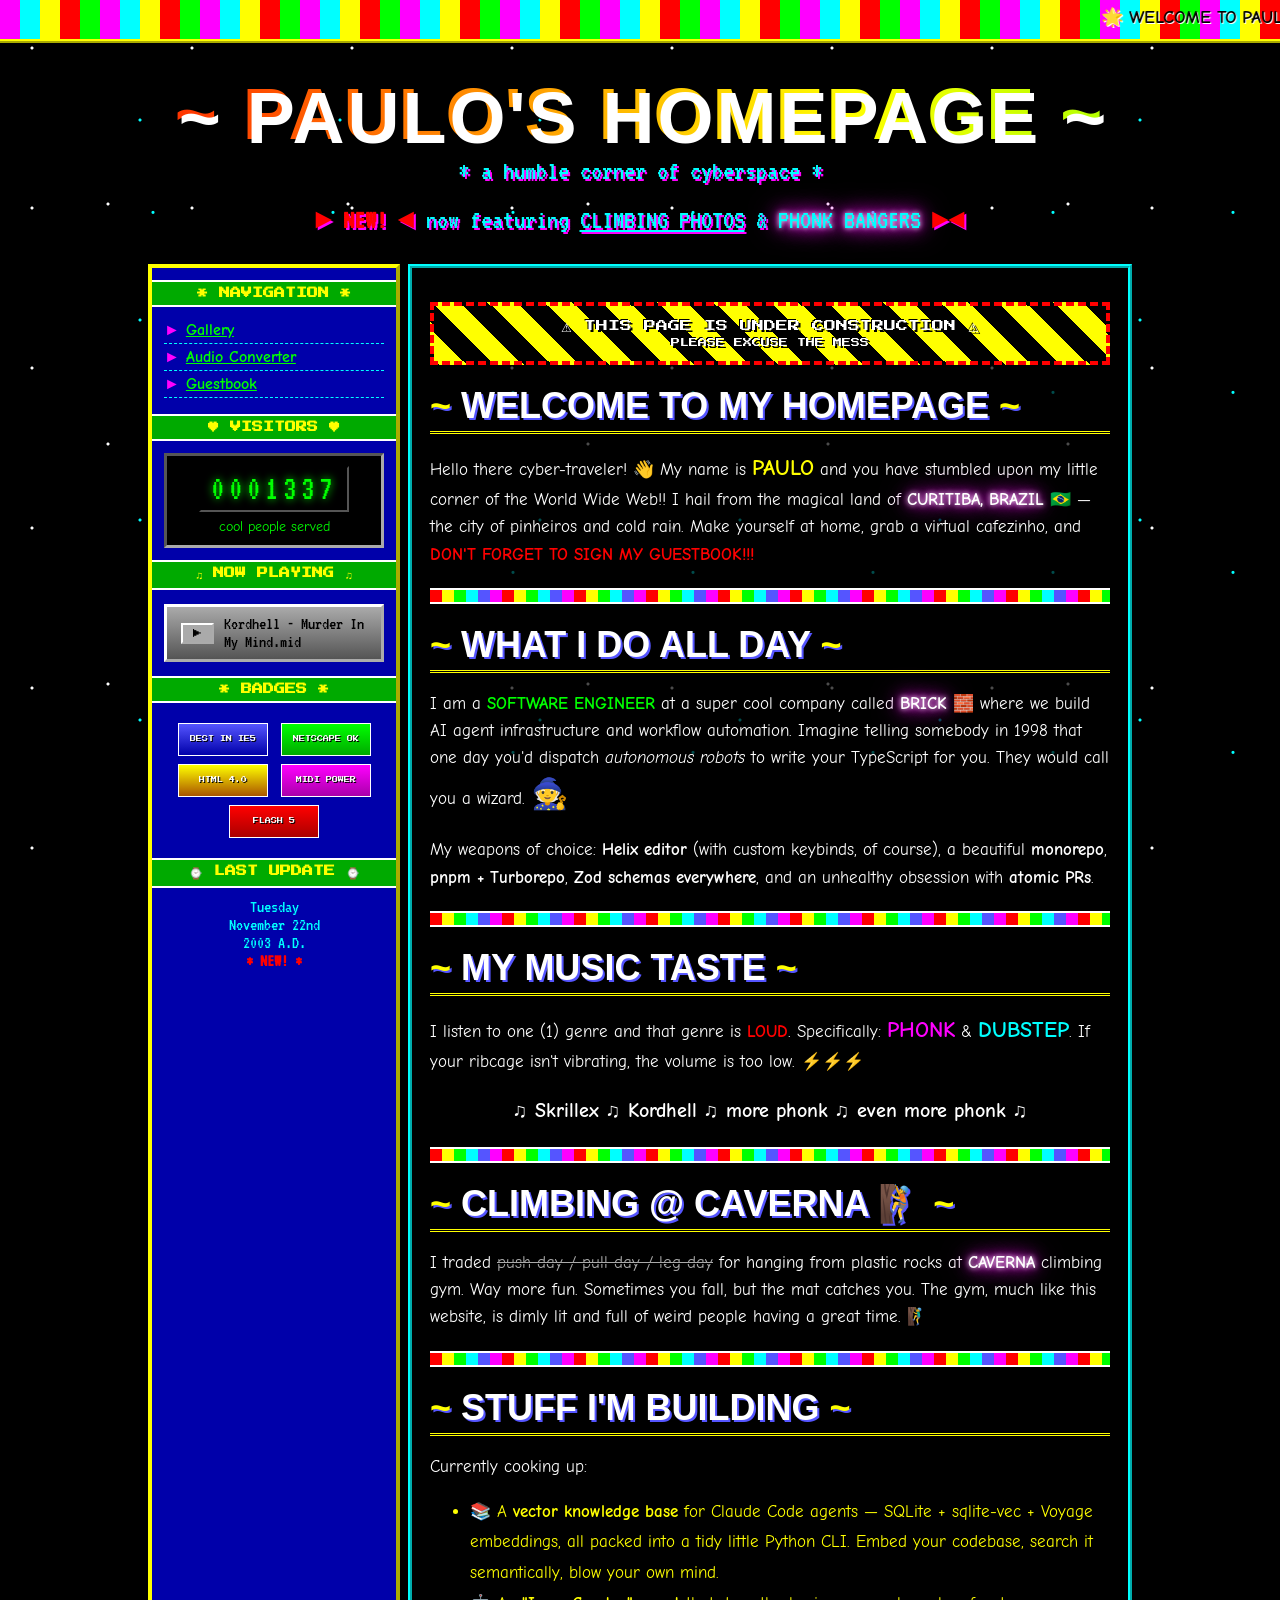
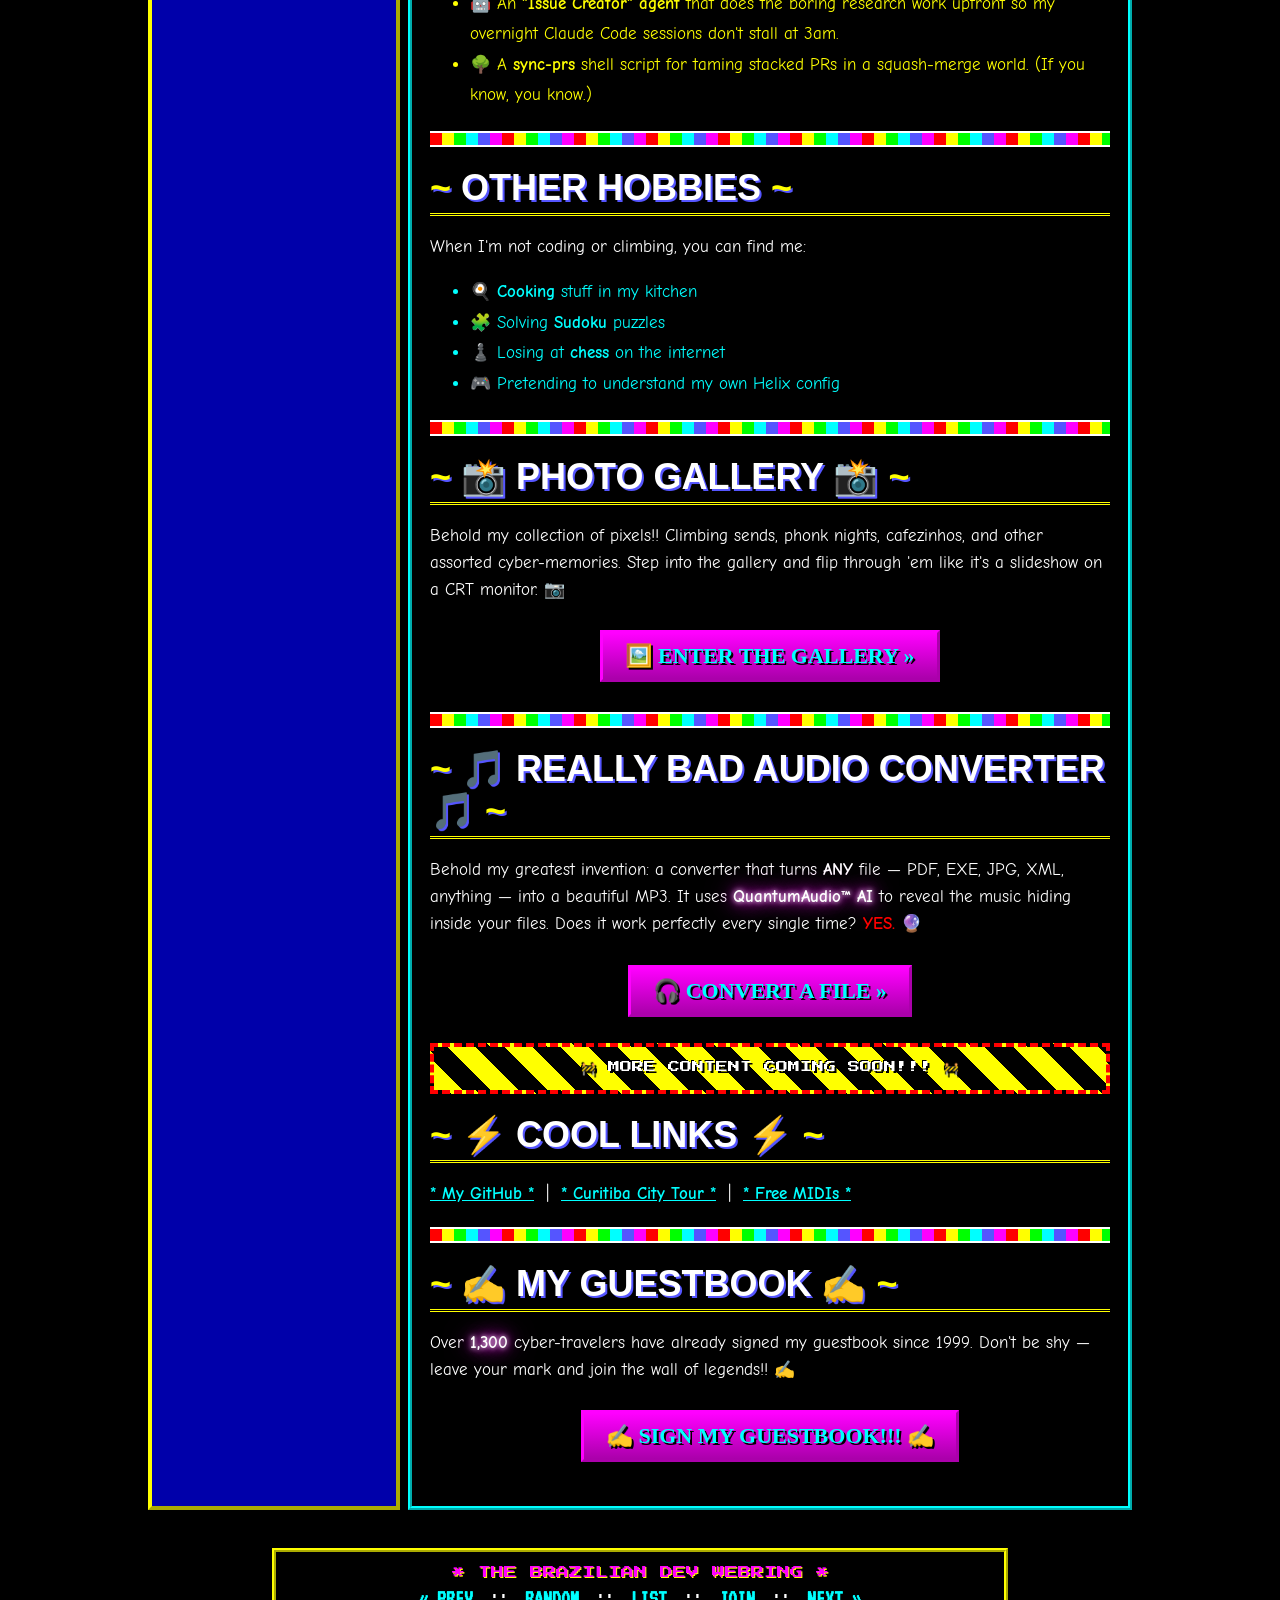
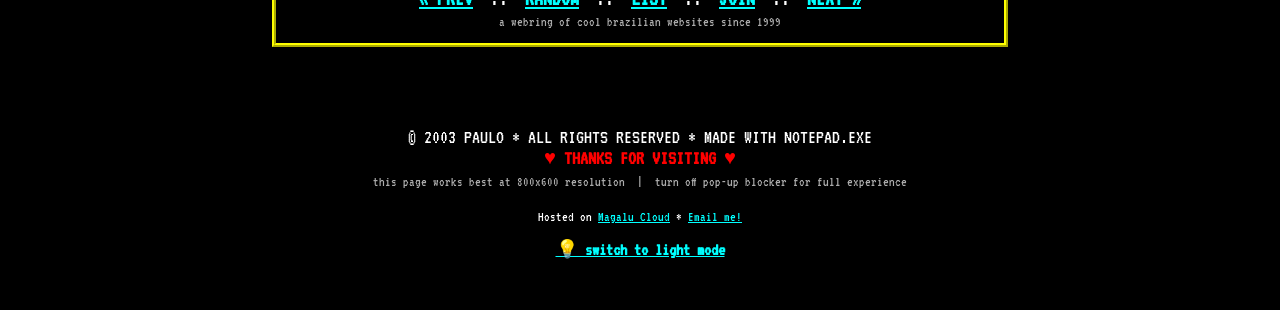
==== index.html @ 37f61532 "remove calc from main page" ====
<!doctype html>
<html lang="en">
    <head>
        <meta charset="UTF-8" />
        <title>~*~ Paulo's RADICAL Homepage ~*~</title>
        <link rel="stylesheet" href="styles.css" />
        <script>
            if (localStorage.getItem("lisecki-theme") === "light")
                document.documentElement.classList.add("light-mode");
        </script>
    </head>
    <body>
        <div class="top-marquee">
            <marquee scrollamount="8">
                🌟 WELCOME TO PAULO'S CYBER-CASTLE 🌟 * NOW WITH 100% MORE PHONK
                * 🚀 LAST UPDATED: 11/22/2003 🚀 * YOU ARE VISITOR #001337 * 💾
                PLEASE SIGN MY GUESTBOOK 💾 * BEST VIEWED IN NETSCAPE NAVIGATOR
                * 🌟
            </marquee>
        </div>

        <div class="title-wrap">
            <h1 class="rainbow">~ PAULO'S HOMEPAGE ~</h1>
            <div class="subtitle">
                <span class="spin">*</span>
                a humble corner of cyberspace
                <span class="spin">*</span>
            </div>
            <div class="subtitle">
                <span class="blink">► NEW! ◄</span>
                now featuring <u>CLIMBING PHOTOS</u> &amp;
                <span class="glow">PHONK BANGERS</span>
                <span class="blink">►◄</span>
            </div>
        </div>

        <table class="layout">
            <tr>
                <td class="sidebar">
                    <h3>* NAVIGATION *</h3>
                    <ul>
                        <!--<li><a href="#about">About Me</a></li>
                        <li><a href="#work">My Job</a></li>
                        <li><a href="#music">My Music</a></li>
                        <li><a href="#climbing">Climbing!!!</a></li>-->
                        <li><a href="gallery.html">Gallery</a></li>
                        <li><a href="converter.html">Audio Converter</a></li>
                        <!--<li><a href="#code">My Code</a></li>
                        <li>
                            <a href="#calc"
                                >calc.exe <span class="blink">NEW!</span></a
                            >
                        </li>-->
                        <!--<li><a href="#hobbies">Hobbies</a></li>
                        <li><a href="#links">Cool Links</a></li>-->
                        <li><a href="guestbook.html">Guestbook</a></li>
                    </ul>

                    <h3>♥ VISITORS ♥</h3>
                    <div class="counter-box">
                        <div class="counter-digits" id="counter">0001337</div>
                        <div
                            style="
                                color: var(--ansi-bright-green);
                                font-size: 14px;
                                margin-top: 6px;
                            "
                        >
                            cool people served
                        </div>
                    </div>

                    <h3>♫ NOW PLAYING ♫</h3>
                    <div class="music-player">
                        <button
                            onclick="
                                alert(
                                    '🎵 Imagine MURDER IN MY MIND blasting 🎵',
                                )
                            "
                        >
                            ▶
                        </button>
                        <span class="now-playing"
                            >Kordhell - Murder In My Mind.mid</span
                        >
                    </div>

                    <h3>* BADGES *</h3>
                    <div class="badges">
                        <div class="badge ie">BEST IN IE5</div>
                        <div class="badge ns">NETSCAPE OK</div>
                        <div class="badge html">HTML 4.0</div>
                        <div class="badge midi">MIDI POWER</div>
                        <div class="badge flash">FLASH 5</div>
                    </div>

                    <h3>⌚ LAST UPDATE ⌚</h3>
                    <div
                        style="
                            text-align: center;
                            font-family: &quot;VT323&quot;, monospace;
                            font-size: 18px;
                            color: var(--ansi-bright-cyan);
                        "
                    >
                        Tuesday<br />November 22nd<br />2003 A.D.<br />
                        <span class="blink">* NEW! *</span>
                    </div>
                </td>

                <td class="main">
                    <div class="construction">
                        ⚠ THIS PAGE IS UNDER CONSTRUCTION ⚠<br />
                        <span style="font-size: 9px"
                            >PLEASE EXCUSE THE MESS</span
                        >
                    </div>

                    <h2 id="about">WELCOME TO MY HOMEPAGE</h2>
                    <p>
                        Hello there cyber-traveler!
                        <span class="jump">👋</span> My name is
                        <b
                            style="
                                color: var(--ansi-bright-yellow);
                                font-size: 22px;
                            "
                            >PAULO</b
                        >
                        and you have stumbled upon my little corner of the World
                        Wide Web!! I hail from the magical land of
                        <b class="glow">CURITIBA, BRAZIL</b> 🇧🇷 — the city of
                        pinheiros and cold rain. Make yourself at home, grab a
                        virtual cafezinho, and
                        <span class="blink"
                            >DON'T FORGET TO SIGN MY GUESTBOOK!!!</span
                        >
                    </p>

                    <div class="divider"></div>

                    <h2 id="work">WHAT I DO ALL DAY</h2>
                    <p>
                        I am a
                        <b style="color: var(--ansi-bright-green)"
                            >SOFTWARE ENGINEER</b
                        >
                        at a super cool company called
                        <b class="glow">BRICK</b> 🧱 where we build AI agent
                        infrastructure and workflow automation. Imagine telling
                        somebody in 1998 that one day you'd dispatch
                        <i>autonomous robots</i> to write your TypeScript for
                        you. They would call you a wizard.
                        <span class="spin">🧙</span>
                    </p>
                    <p>
                        My weapons of choice: <b>Helix editor</b> (with custom
                        keybinds, of course), a beautiful <b>monorepo</b>,
                        <b>pnpm + Turborepo</b>, <b>Zod schemas everywhere</b>,
                        and an unhealthy obsession with <b>atomic PRs</b>.
                    </p>

                    <div class="divider"></div>

                    <h2 id="music">MY MUSIC TASTE</h2>
                    <p>
                        I listen to one (1) genre and that genre is
                        <b class="blink">LOUD</b>. Specifically:
                        <b
                            style="
                                color: var(--ansi-bright-magenta);
                                font-size: 22px;
                            "
                            >PHONK</b
                        >
                        &amp;
                        <b
                            style="
                                color: var(--ansi-bright-cyan);
                                font-size: 22px;
                            "
                            >DUBSTEP</b
                        >. If your ribcage isn't vibrating, the volume is too
                        low. ⚡⚡⚡
                    </p>
                    <p style="text-align: center; font-size: 20px">
                        ♫ <b>Skrillex</b> ♫ <b>Kordhell</b> ♫
                        <b>more phonk</b> ♫ <b>even more phonk</b> ♫
                    </p>

                    <div class="divider"></div>

                    <h2 id="climbing">CLIMBING @ CAVERNA 🧗</h2>
                    <p>
                        I traded
                        <strike style="color: var(--ansi-white)"
                            >push day / pull day / leg day</strike
                        >
                        for hanging from plastic rocks at
                        <b class="glow">CAVERNA</b> climbing gym. Way more fun.
                        Sometimes you fall, but the mat catches you. The gym,
                        much like this website, is dimly lit and full of weird
                        people having a great time. <span class="jump">🧗‍♂️</span>
                    </p>

                    <div class="divider"></div>

                    <h2 id="code">STUFF I'M BUILDING</h2>
                    <p>Currently cooking up:</p>
                    <ul
                        style="
                            color: var(--ansi-bright-yellow);
                            font-size: 17px;
                            line-height: 1.8;
                        "
                    >
                        <li>
                            📚 A <b>vector knowledge base</b> for Claude Code
                            agents — SQLite + sqlite-vec + Voyage embeddings,
                            all packed into a tidy little Python CLI. Embed your
                            codebase, search it semantically, blow your own
                            mind.
                        </li>
                        <li>
                            🤖 An <b>"Issue Creator" agent</b> that does the
                            boring research work upfront so my overnight Claude
                            Code sessions don't stall at 3am.
                        </li>
                        <li>
                            🌳 A <b>sync-prs</b> shell script for taming stacked
                            PRs in a squash-merge world. (If you know, you
                            know.)
                        </li>
                    </ul>

                    <div class="divider"></div>

                    <h2 id="hobbies">OTHER HOBBIES</h2>
                    <p>When I'm not coding or climbing, you can find me:</p>
                    <ul
                        style="
                            color: var(--ansi-bright-cyan);
                            font-size: 17px;
                            line-height: 1.8;
                        "
                    >
                        <li>🍳 <b>Cooking</b> stuff in my kitchen</li>
                        <li>🧩 Solving <b>Sudoku</b> puzzles</li>
                        <li>♟️ Losing at <b>chess</b> on the internet</li>
                        <li>🎮 Pretending to understand my own Helix config</li>
                    </ul>

                    <div class="divider"></div>

                    <h2 id="gallery">📸 PHOTO GALLERY 📸</h2>
                    <p>
                        Behold my collection of pixels!! Climbing sends, phonk
                        nights, cafezinhos, and other assorted cyber-memories.
                        Step into the gallery and flip through 'em like it's a
                        slideshow on a CRT monitor.
                        <span class="jump">📷</span>
                    </p>
                    <div style="text-align: center; margin: 16px 0">
                        <a class="guestbook-btn" href="gallery.html"
                            >🖼️ ENTER THE GALLERY »</a
                        >
                    </div>

                    <div class="divider"></div>

                    <h2 id="converter">🎵 REALLY BAD AUDIO CONVERTER 🎵</h2>
                    <p>
                        Behold my greatest invention: a converter that turns
                        <b>ANY</b> file — PDF, EXE, JPG, XML, anything — into a
                        beautiful MP3. It uses
                        <b class="glow">QuantumAudio™ AI</b> to reveal the music
                        hiding inside your files. Does it work perfectly every
                        single time? <span class="blink">YES.</span>
                        <span class="jump">🔮</span>
                    </p>
                    <div style="text-align: center; margin: 16px 0">
                        <a class="guestbook-btn" href="converter.html"
                            >🎧 CONVERT A FILE »</a
                        >
                    </div>

                    <div class="construction">
                        🚧 MORE CONTENT COMING SOON!!! 🚧
                    </div>

                    <h2 id="links">⚡ COOL LINKS ⚡</h2>
                    <p>
                        <a href="https://github.com/thinato">* My GitHub *</a>
                        &nbsp;|&nbsp;
                        <a href="#">* Curitiba City Tour *</a> &nbsp;|&nbsp;
                        <a href="#">* Free MIDIs *</a>
                    </p>

                    <div class="divider"></div>

                    <h2 id="guestbook">✍️ MY GUESTBOOK ✍️</h2>
                    <p>
                        Over <b class="glow">1,300</b> cyber-travelers have
                        already signed my guestbook since 1999. Don't be shy —
                        leave your mark and join the wall of legends!!
                        <span class="jump">✍️</span>
                    </p>
                    <div style="text-align: center; margin: 16px 0">
                        <span class="pulse-text">
                            <a class="guestbook-btn" href="guestbook.html"
                                >✍️ SIGN MY GUESTBOOK!!! ✍️</a
                            >
                        </span>
                    </div>
                </td>
            </tr>
        </table>

        <div class="webring">
            <div class="ring-title">* THE BRAZILIAN DEV WEBRING *</div>
            <a href="#">« PREV</a> :: <a href="#">RANDOM</a> ::
            <a href="#">LIST</a> :: <a href="#">JOIN</a> ::
            <a href="#">NEXT »</a>
            <div
                style="
                    font-size: 14px;
                    color: var(--ansi-white);
                    margin-top: 6px;
                "
            >
                a webring of cool brazilian websites since 1999
            </div>
        </div>

        <div class="footer">
            <p>
                © 2003 PAULO * ALL RIGHTS RESERVED * MADE WITH NOTEPAD.EXE<br />
                <span class="blink">♥ THANKS FOR VISITING ♥</span><br />
                <span style="font-size: 14px; color: var(--ansi-white)">
                    this page works best at 800x600 resolution &nbsp;|&nbsp;
                    turn off pop-up blocker for full experience
                </span>
            </p>
            <p style="font-size: 14px">
                Hosted on
                <a href="github.com/thinato/thinato.github.io">Magalu Cloud</a>
                * <a href="piokinovaes@gmail.com">Email me!</a>
            </p>
            <p style="font-size: 18px; margin-top: 14px">
                <a href="#" class="theme-toggle">💡 switch to light mode</a>
            </p>
        </div>

        <script src="script.js" defer></script>
        <script src="theme.js" defer></script>
    </body>
</html>
---- styles.css ----
@import url('https://fonts.googleapis.com/css2?family=Comic+Neue:wght@400;700&family=Press+Start+2P&family=VT323&display=swap');

:root {
  --ansi-black:   #000000;
  --ansi-red:     #aa0000;
  --ansi-green:   #00aa00;
  --ansi-yellow:  #aa5500;
  --ansi-blue:    #0000aa;
  --ansi-magenta: #aa00aa;
  --ansi-cyan:    #00aaaa;
  --ansi-white:   #aaaaaa;
  --ansi-bright-black:   #555555;
  --ansi-bright-red:     #ff0000;
  --ansi-bright-green:   #00ff00;
  --ansi-bright-yellow:  #ffff00;
  --ansi-bright-blue:    #5555ff;
  --ansi-bright-magenta: #ff00ff;
  --ansi-bright-cyan:    #00ffff;
  --ansi-bright-white:   #ffffff;
}

body {
  margin: 0;
  padding: 0;
  font-family: 'Comic Neue', 'Comic Sans MS', cursive;
  color: var(--ansi-bright-yellow);
  background:
    radial-gradient(circle at 20% 30%, var(--ansi-bright-white) 1px, transparent 2px),
    radial-gradient(circle at 70% 60%, var(--ansi-bright-cyan) 1px, transparent 2px),
    radial-gradient(circle at 45% 85%, var(--ansi-bright-white) 1px, transparent 2px),
    radial-gradient(circle at 85% 18%, var(--ansi-bright-cyan) 1px, transparent 2px);
  background-color: var(--ansi-black);
  background-size: 160px 160px, 200px 200px, 240px 240px, 180px 180px;
  background-attachment: fixed;
  overflow-x: hidden;
}

.top-marquee {
  background: repeating-linear-gradient(
    90deg,
    var(--ansi-bright-magenta) 0 20px,
    var(--ansi-bright-cyan) 20px 40px,
    var(--ansi-bright-yellow) 40px 60px,
    var(--ansi-bright-red) 60px 80px,
    var(--ansi-bright-green) 80px 100px
  );
  color: var(--ansi-black);
  font-weight: bold;
  font-size: 18px;
  padding: 6px 0;
  border-bottom: 4px ridge var(--ansi-bright-yellow);
  text-shadow: 1px 1px 0 var(--ansi-bright-white);
}

.title-wrap {
  text-align: center;
  margin: 30px 0 10px 0;
  perspective: 600px;
}
h1.rainbow {
  font-family: 'Impact', 'Comic Sans MS', sans-serif;
  font-size: 72px;
  margin: 0;
  background: linear-gradient(90deg,
    var(--ansi-bright-red), var(--ansi-bright-yellow), var(--ansi-bright-green),
    var(--ansi-bright-cyan), var(--ansi-bright-blue), var(--ansi-bright-magenta), var(--ansi-bright-red));
  background-size: 400% auto;
  -webkit-background-clip: text;
  background-clip: text;
  -webkit-text-fill-color: transparent;
  animation: rainbow 4s linear infinite, wobble 3s ease-in-out infinite;
  letter-spacing: 3px;
  text-shadow:
    0 0 0 transparent,
    4px 4px 0 rgba(255, 255, 255);
  filter: drop-shadow(3px 3px 0 var(--ansi-black));
}
@keyframes rainbow {
  to { background-position: 400% center; }
}
@keyframes wobble {
  0%, 100% { transform: rotateZ(-2deg) scale(1); }
  50% { transform: rotateZ(2deg) scale(1.05); }
}

.subtitle {
  text-align: center;
  font-family: 'VT323', monospace;
  font-size: 28px;
  color: var(--ansi-bright-cyan);
  text-shadow: 2px 2px 0 var(--ansi-bright-magenta);
  margin: 0 0 20px 0;
}

.blink {
  animation: blink 1s steps(2, start) infinite;
  color: var(--ansi-bright-red);
  font-weight: bold;
}
@keyframes blink { to { visibility: hidden; } }

table.layout {
  width: 90%;
  max-width: 1000px;
  margin: 0 auto;
  border-collapse: separate;
  border-spacing: 8px;
}

td.sidebar {
  width: 220px;
  vertical-align: top;
  background: var(--ansi-blue);
  border: 4px outset var(--ansi-bright-yellow);
  padding: 12px;
  color: var(--ansi-bright-white);
}

td.main {
  vertical-align: top;
  background: rgba(0,0,0,0.7);
  border: 4px ridge var(--ansi-bright-cyan);
  padding: 18px;
}

.sidebar h3 {
  font-family: 'Press Start 2P', monospace;
  font-size: 11px;
  color: var(--ansi-bright-yellow);
  background: var(--ansi-green);
  padding: 6px;
  margin: 0 -12px 10px -12px;
  text-align: center;
  border-top: 2px solid var(--ansi-bright-white);
  border-bottom: 2px solid var(--ansi-bright-white);
}
.sidebar ul {
  list-style: none;
  padding: 0;
  margin: 0 0 16px 0;
  font-size: 16px;
}
.sidebar li {
  padding: 4px 0;
  border-bottom: 1px dashed var(--ansi-bright-cyan);
}
.sidebar li::before {
  content: "►";
  color: var(--ansi-bright-magenta);
  margin-right: 6px;
  animation: pulse 1s infinite alternate;
}
@keyframes pulse {
  from { color: var(--ansi-bright-magenta); }
  to { color: var(--ansi-bright-yellow); }
}
.sidebar a {
  color: var(--ansi-bright-green);
  text-decoration: underline;
  font-weight: bold;
}
.sidebar a:visited { color: var(--ansi-bright-magenta); }
.sidebar a:hover {
  color: var(--ansi-bright-red);
  background: var(--ansi-bright-yellow);
}

.main h2 {
  font-family: 'Impact', sans-serif;
  color: var(--ansi-bright-white);
  font-size: 36px;
  margin: 20px 0 10px 0;
  text-shadow:
    2px 2px 0 var(--ansi-bright-blue),
    4px 4px 0 var(--ansi-black);
  border-bottom: 3px double var(--ansi-bright-yellow);
  padding-bottom: 4px;
}
.main h2::before { content: "~ "; color: var(--ansi-bright-yellow); }
.main h2::after  { content: " ~"; color: var(--ansi-bright-yellow); }

.main p {
  color: var(--ansi-bright-white);
  font-size: 17px;
  line-height: 1.6;
  text-shadow: 1px 1px 0 var(--ansi-black);
}
.main a {
  color: var(--ansi-bright-cyan);
  font-weight: bold;
}

.divider {
  height: 12px;
  background: repeating-linear-gradient(
    90deg,
    var(--ansi-bright-red) 0 12px, var(--ansi-bright-yellow) 12px 24px, var(--ansi-bright-green) 24px 36px,
    var(--ansi-bright-cyan) 36px 48px, var(--ansi-bright-blue) 48px 60px, var(--ansi-bright-magenta) 60px 72px
  );
  margin: 20px 0;
  border-top: 2px solid var(--ansi-bright-white);
  border-bottom: 2px solid var(--ansi-bright-white);
  animation: slide 1.5s linear infinite;
  background-size: 72px 100%;
}
@keyframes slide {
  to { background-position: 72px 0; }
}

.construction {
  text-align: center;
  background: repeating-linear-gradient(
    45deg,
    var(--ansi-bright-yellow) 0 20px,
    var(--ansi-black) 20px 40px
  );
  color: var(--ansi-bright-white);
  font-family: 'Press Start 2P', monospace;
  font-size: 12px;
  padding: 14px;
  margin: 16px 0;
  border: 4px dashed var(--ansi-bright-red);
  text-shadow: 2px 2px 0 var(--ansi-black), -1px -1px 0 var(--ansi-black);
  animation: shake 0.4s infinite;
}
@keyframes shake {
  0%, 100% { transform: translateX(0); }
  25% { transform: translateX(-2px); }
  75% { transform: translateX(2px); }
}

.badges {
  text-align: center;
  margin: 16px 0;
}
.badge {
  display: inline-block;
  width: 88px;
  height: 31px;
  margin: 4px;
  font-family: 'Press Start 2P', monospace;
  font-size: 6px;
  color: var(--ansi-bright-white);
  text-align: center;
  line-height: 31px;
  border: 1px solid var(--ansi-bright-white);
  text-shadow: 1px 1px 0 var(--ansi-black);
  image-rendering: pixelated;
}
.badge.ie    { background: linear-gradient(180deg,var(--ansi-bright-blue),var(--ansi-blue)); }
.badge.ns    { background: linear-gradient(180deg,var(--ansi-bright-green),var(--ansi-green)); }
.badge.html  { background: linear-gradient(180deg,var(--ansi-bright-yellow),var(--ansi-yellow)); }
.badge.midi  { background: linear-gradient(180deg,var(--ansi-bright-magenta),var(--ansi-magenta)); }
.badge.flash { background: linear-gradient(180deg,var(--ansi-bright-red),var(--ansi-red)); }

.counter-box {
  text-align: center;
  background: var(--ansi-black);
  border: 3px inset var(--ansi-white);
  padding: 10px;
  margin: 12px 0;
}
.counter-digits {
  display: inline-block;
  font-family: 'VT323', monospace;
  font-size: 34px;
  background: var(--ansi-black);
  color: var(--ansi-bright-green);
  padding: 4px 10px;
  border: 2px inset var(--ansi-bright-black);
  letter-spacing: 4px;
  text-shadow: 0 0 8px var(--ansi-bright-green);
}

.webring {
  margin: 30px auto;
  max-width: 700px;
  background: var(--ansi-black);
  color: var(--ansi-bright-white);
  border: 4px ridge var(--ansi-bright-yellow);
  padding: 14px;
  text-align: center;
  font-family: 'VT323', monospace;
  font-size: 22px;
}
.webring a {
  color: var(--ansi-bright-cyan);
  font-weight: bold;
  margin: 0 8px;
}
.webring .ring-title {
  font-family: 'Press Start 2P', monospace;
  font-size: 13px;
  color: var(--ansi-bright-magenta);
  margin-bottom: 8px;
  text-shadow: 1px 1px 0 var(--ansi-bright-yellow);
}

.guestbook-btn {
  display: inline-block;
  font-family: 'Comic Sans MS', cursive;
  font-size: 22px;
  color: var(--ansi-bright-white);
  background: linear-gradient(180deg, var(--ansi-bright-magenta), var(--ansi-magenta));
  padding: 10px 22px;
  border: 3px outset var(--ansi-bright-magenta);
  text-decoration: none;
  margin: 10px;
  text-shadow: 2px 2px 0 var(--ansi-black);
  cursor: pointer;
}
.guestbook-btn:hover {
  background: linear-gradient(180deg, var(--ansi-bright-yellow), var(--ansi-yellow));
  color: var(--ansi-black);
  border-style: inset;
}

.spin {
  display: inline-block;
  animation: spin 2s linear infinite;
  font-size: 30px;
}
@keyframes spin { to { transform: rotate(360deg); } }

.jump {
  display: inline-block;
  animation: jump 0.8s ease-in-out infinite;
}
@keyframes jump {
  0%, 100% { transform: translateY(0); }
  50% { transform: translateY(-8px); }
}

.footer {
  text-align: center;
  padding: 30px 10px;
  color: var(--ansi-bright-white);
  font-family: 'VT323', monospace;
  font-size: 20px;
}
.footer a { color: var(--ansi-bright-cyan); }

.sparkle {
  position: fixed;
  pointer-events: none;
  font-size: 18px;
  z-index: 9999;
  animation: sparkleFade 0.8s linear forwards;
}
@keyframes sparkleFade {
  0%   { opacity: 1; transform: translate(0,0) scale(1) rotate(0deg); }
  100% { opacity: 0; transform: translate(0,30px) scale(0.3) rotate(180deg); }
}

.music-player {
  background: linear-gradient(180deg, var(--ansi-white), var(--ansi-bright-black));
  border: 3px outset var(--ansi-bright-white);
  padding: 8px 14px;
  margin: 14px 0;
  color: var(--ansi-black);
  font-family: 'VT323', monospace;
  font-size: 18px;
  display: flex;
  align-items: center;
  gap: 10px;
}
.music-player button {
  background: var(--ansi-white);
  border: 2px outset var(--ansi-bright-white);
  padding: 4px 10px;
  font-family: 'Press Start 2P', monospace;
  font-size: 9px;
  cursor: pointer;
}
.music-player button:active { border-style: inset; }
.now-playing { animation: scroll-text 8s linear infinite; }

.pulse-text {
  animation: pulseSize 0.6s ease-in-out infinite alternate;
  display: inline-block;
}
@keyframes pulseSize {
  from { transform: scale(1); }
  to { transform: scale(1.15); }
}

.glow {
  text-shadow:
    0 0 5px var(--ansi-bright-white),
    0 0 10px var(--ansi-bright-magenta),
    0 0 20px var(--ansi-bright-magenta),
    0 0 30px var(--ansi-bright-magenta);
}

.back-home {
  display: block;
  text-align: center;
  margin: 10px auto 4px auto;
  font-family: 'VT323', monospace;
  font-size: 22px;
}
.back-home a {
  color: var(--ansi-bright-green);
  font-weight: bold;
  text-decoration: none;
  text-shadow: 2px 2px 0 var(--ansi-black);
}
.back-home a:hover { color: var(--ansi-bright-red); background: var(--ansi-bright-yellow); }

.gb-wrap {
  width: 92%;
  max-width: 680px;
  margin: 0 auto 30px auto;
  background: rgba(0,0,0,0.72);
  border: 4px ridge var(--ansi-bright-magenta);
  padding: 22px;
  text-align: center;
}
.gb-wrap h2 {
  font-family: 'Impact', sans-serif;
  color: var(--ansi-bright-magenta);
  font-size: 30px;
  text-align: center;
  text-shadow: 2px 2px 0 var(--ansi-bright-cyan), 4px 4px 0 var(--ansi-black);
  border-bottom: 3px double var(--ansi-bright-yellow);
  padding-bottom: 6px;
  margin: 0 0 12px 0;
}

.gb-form {
  max-width: 620px;
  margin: 12px auto 20px auto;
  display: flex;
  flex-direction: column;
  gap: 8px;
}
.gb-input, .gb-msg {
  font-family: 'VT323', monospace;
  font-size: 18px;
  color: var(--ansi-bright-green);
  background: var(--ansi-black);
  border: 3px inset var(--ansi-white);
  padding: 6px 8px;
  width: 100%;
  box-sizing: border-box;
}
.gb-msg { resize: vertical; }
.gb-input::placeholder, .gb-msg::placeholder { color: var(--ansi-bright-black); }
.gb-input:focus, .gb-msg:focus {
  outline: none;
  border-color: var(--ansi-bright-cyan);
  box-shadow: 0 0 8px var(--ansi-bright-cyan);
}

.gb-entries {
  max-width: 620px;
  margin: 0 auto;
}
.gb-entry {
  background: var(--ansi-blue);
  border: 3px outset var(--ansi-bright-magenta);
  padding: 8px 10px;
  margin: 8px 0;
  text-align: left;
}
.gb-entry.gb-mine {
  border-color: var(--ansi-bright-yellow);
  background: var(--ansi-magenta);
}
.gb-entry-head {
  display: flex;
  justify-content: space-between;
  align-items: baseline;
  gap: 8px;
  flex-wrap: wrap;
  border-bottom: 1px dashed var(--ansi-bright-cyan);
  padding-bottom: 4px;
  margin-bottom: 4px;
}
.gb-who {
  font-family: 'VT323', monospace;
  font-size: 20px;
  color: var(--ansi-bright-yellow);
  font-weight: bold;
  word-break: break-word;
}
.gb-site { color: var(--ansi-bright-cyan); font-size: 15px; }
.gb-youtag { color: var(--ansi-bright-green); font-size: 15px; }
.gb-date {
  font-family: 'VT323', monospace;
  font-size: 15px;
  color: var(--ansi-white);
  white-space: nowrap;
}
.gb-entry-msg {
  font-family: 'Comic Neue', 'Comic Sans MS', cursive;
  font-size: 15px;
  color: var(--ansi-bright-white);
  line-height: 1.4;
  word-break: break-word;
}

html.light-mode {
  filter: invert(1) hue-rotate(180deg);
}

html.light-mode img,
html.light-mode video,
html.light-mode #flash-overlay {
  filter: invert(1) hue-rotate(180deg);
}

#flash-overlay {
  position: fixed;
  inset: 0;
  background: #ffffff;
  opacity: 0;
  pointer-events: none;
  z-index: 2147483647;
}

.theme-toggle {
  color: var(--ansi-bright-yellow);
  font-weight: bold;
  cursor: pointer;
  text-decoration: underline;
}
.theme-toggle:hover {
  color: var(--ansi-bright-red);
  background: var(--ansi-bright-yellow);
}

.calc-window {
  max-width: 100%;
  margin: 14px 0;
  border: 4px ridge var(--ansi-bright-white);
  background: var(--ansi-black);
  box-shadow: 8px 8px 0 var(--ansi-bright-black);
}
.calc-titlebar {
  display: flex;
  align-items: center;
  gap: 10px;
  padding: 5px 8px;
  background: linear-gradient(90deg, var(--ansi-blue), var(--ansi-bright-blue));
  border-bottom: 3px ridge var(--ansi-bright-white);
  font-family: 'Press Start 2P', monospace;
  font-size: 10px;
  color: var(--ansi-bright-white);
}
.calc-dots {
  display: flex;
  gap: 5px;
}
.calc-dot {
  width: 12px;
  height: 12px;
  border: 2px outset var(--ansi-bright-white);
}
.calc-name { flex: 1 1 auto; }
.calc-right { color: var(--ansi-bright-yellow); }

.calc-frame {
  display: block;
  width: 100%;
  height: 520px;
  border: 0;
  background: var(--ansi-black);
}
@media (max-width: 700px) {
  .calc-frame { height: 380px; }
}
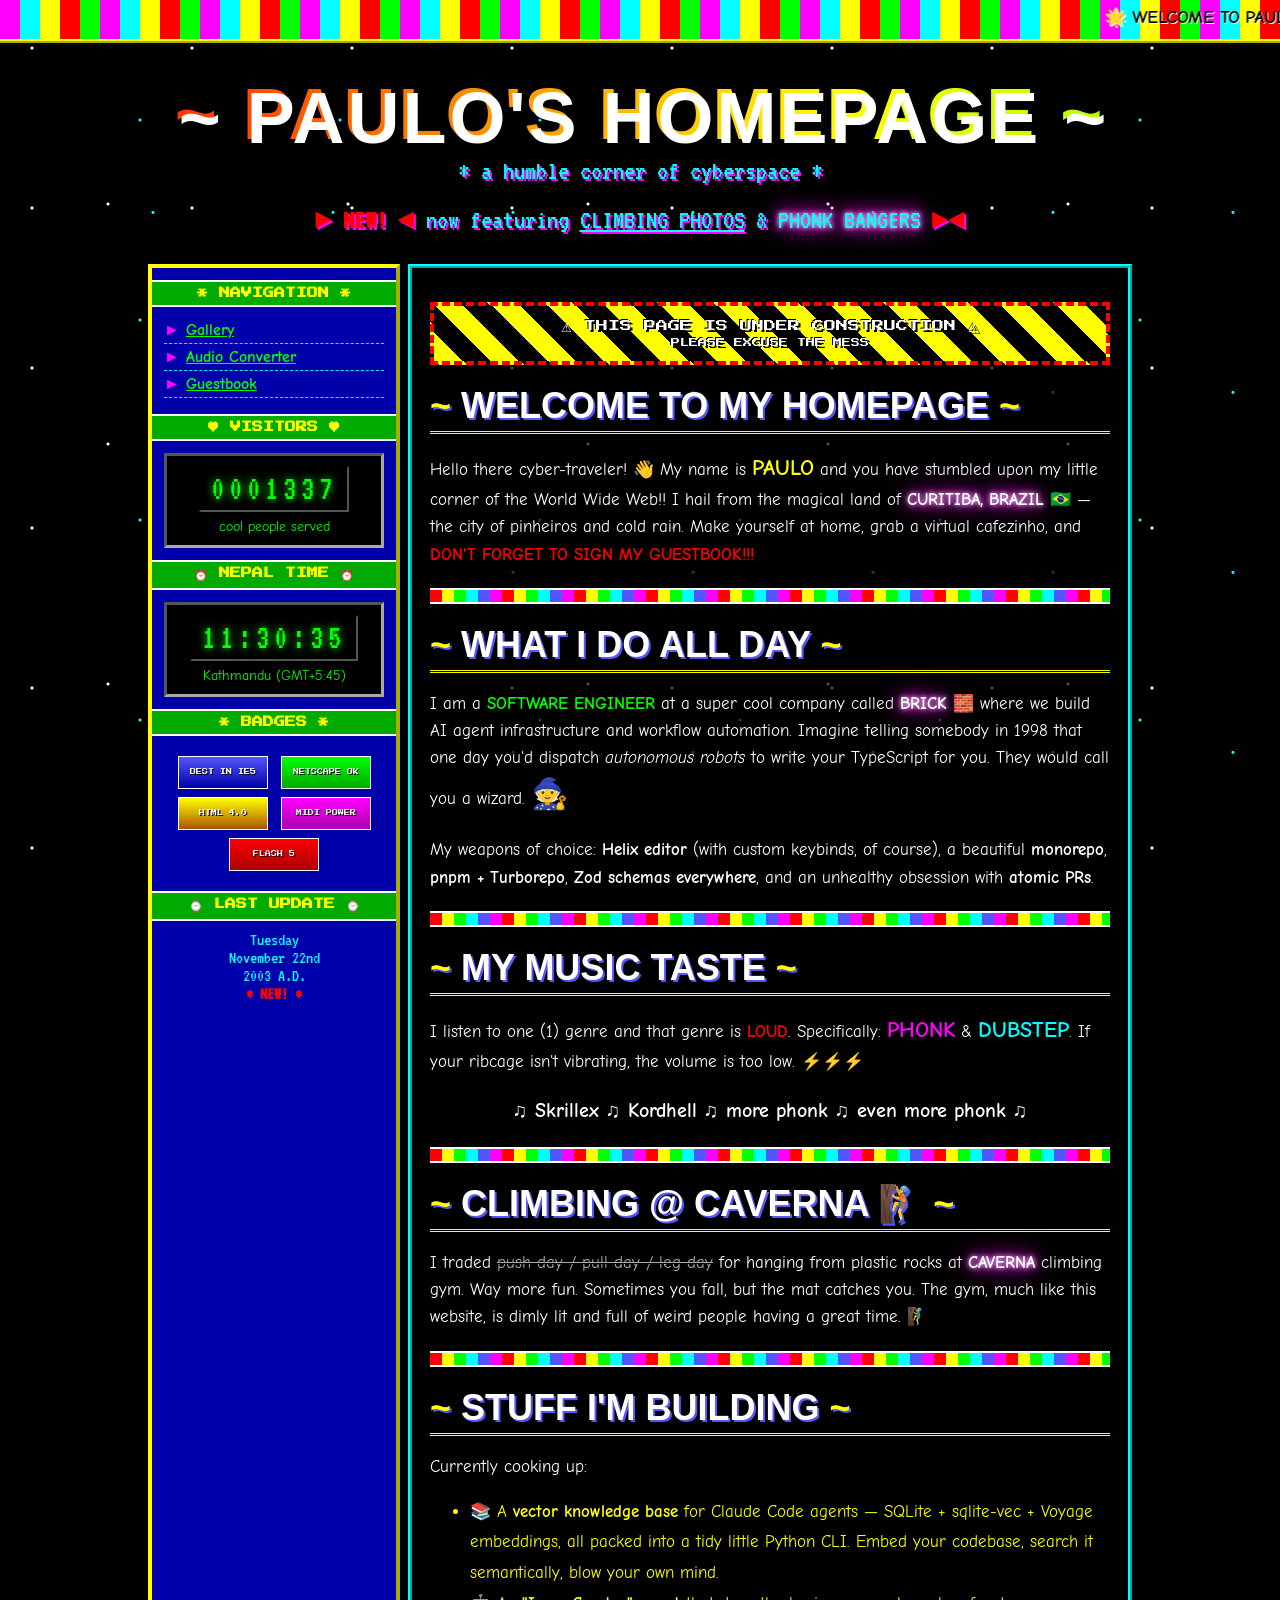
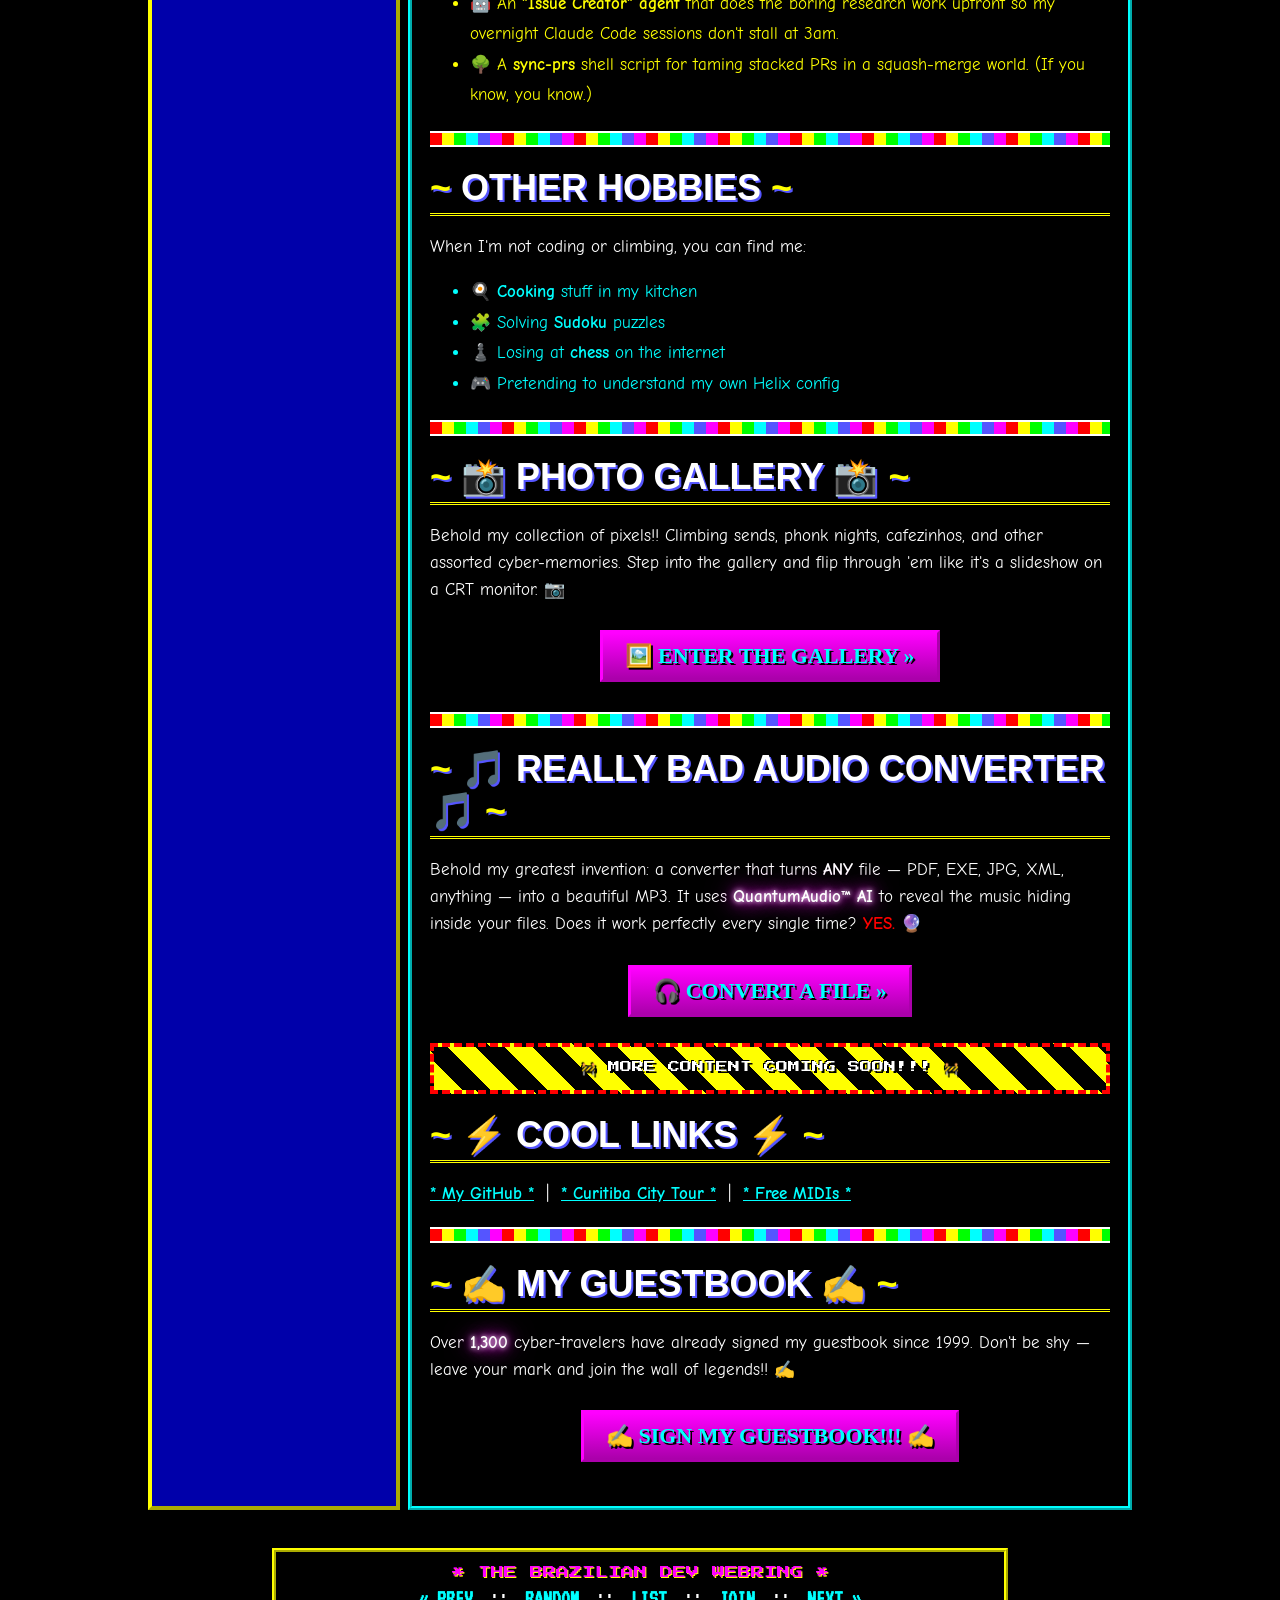
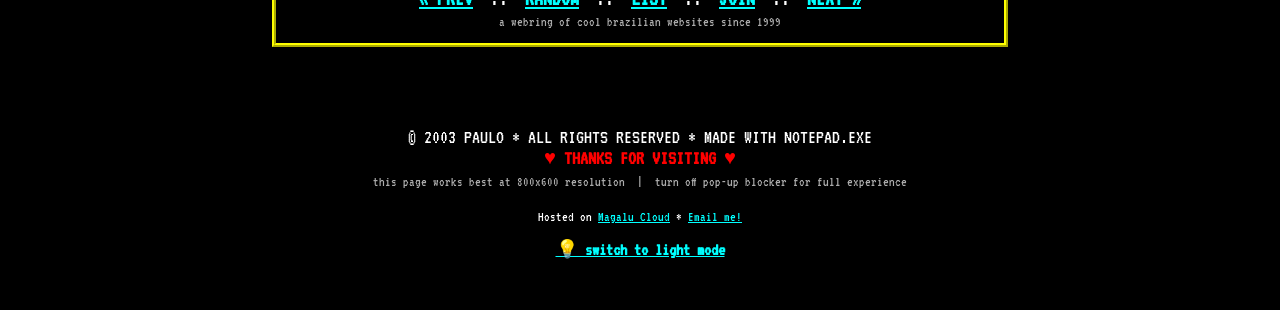
==== commit d97816a6: "feat: nepal time" ====
--- a/index.html
+++ b/index.html
@@ -70,20 +70,20 @@
                         </div>
                     </div>
 
-                    <h3>♫ NOW PLAYING ♫</h3>
-                    <div class="music-player">
-                        <button
-                            onclick="
-                                alert(
-                                    '🎵 Imagine MURDER IN MY MIND blasting 🎵',
-                                )
-                            "
-                        >
-                            ▶
-                        </button>
-                        <span class="now-playing"
-                            >Kordhell - Murder In My Mind.mid</span
-                        >
+                    <h3>⏰ NEPAL TIME ⏰</h3>
+                    <div class="counter-box">
+                        <div class="counter-digits" id="nepal-clock">
+                            --:--:--
+                        </div>
+                        <div
+                            style="
+                                color: var(--ansi-bright-green);
+                                font-size: 14px;
+                                margin-top: 6px;
+                            "
+                        >
+                            Kathmandu (GMT+5:45)
+                        </div>
                     </div>
 
                     <h3>* BADGES *</h3>
--- a/styles.css
+++ b/styles.css
@@ -353,29 +353,6 @@
   100% { opacity: 0; transform: translate(0,30px) scale(0.3) rotate(180deg); }
 }
 
-.music-player {
-  background: linear-gradient(180deg, var(--ansi-white), var(--ansi-bright-black));
-  border: 3px outset var(--ansi-bright-white);
-  padding: 8px 14px;
-  margin: 14px 0;
-  color: var(--ansi-black);
-  font-family: 'VT323', monospace;
-  font-size: 18px;
-  display: flex;
-  align-items: center;
-  gap: 10px;
-}
-.music-player button {
-  background: var(--ansi-white);
-  border: 2px outset var(--ansi-bright-white);
-  padding: 4px 10px;
-  font-family: 'Press Start 2P', monospace;
-  font-size: 9px;
-  cursor: pointer;
-}
-.music-player button:active { border-style: inset; }
-.now-playing { animation: scroll-text 8s linear infinite; }
-
 .pulse-text {
   animation: pulseSize 0.6s ease-in-out infinite alternate;
   display: inline-block;
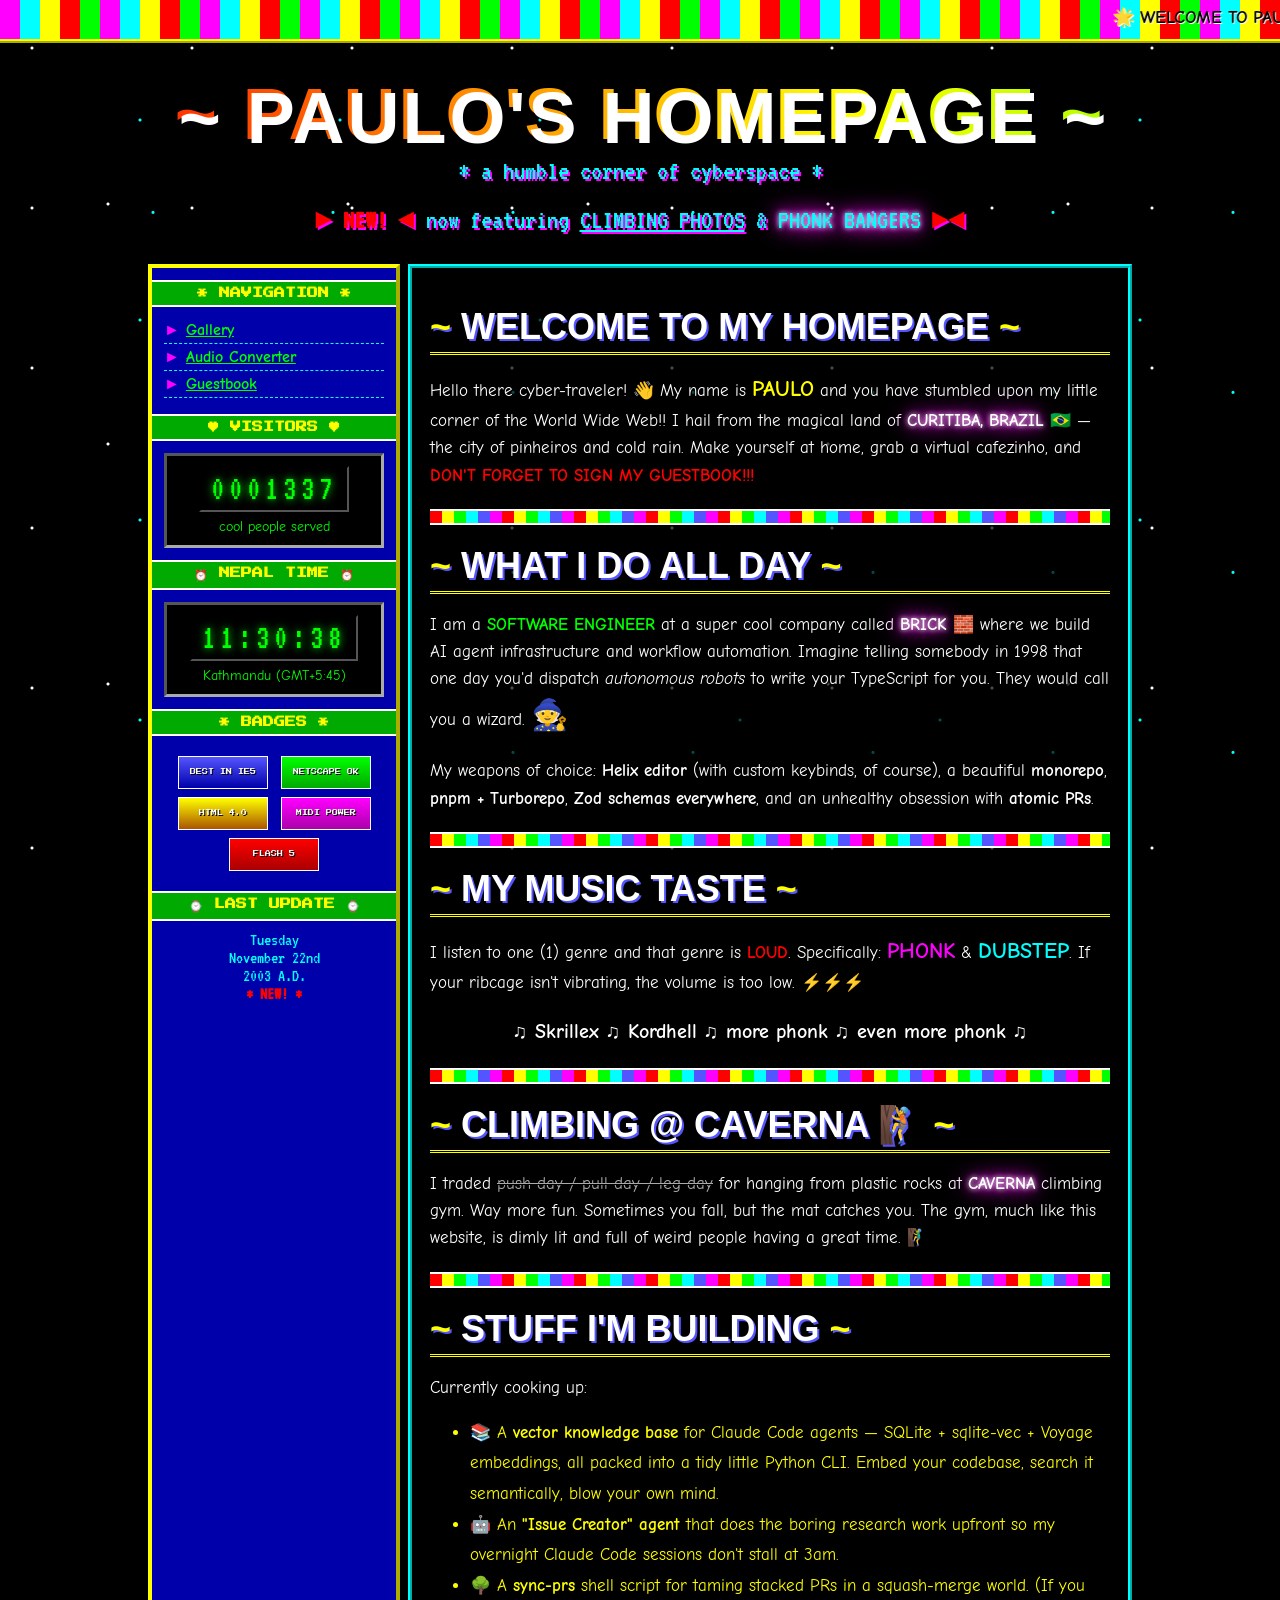
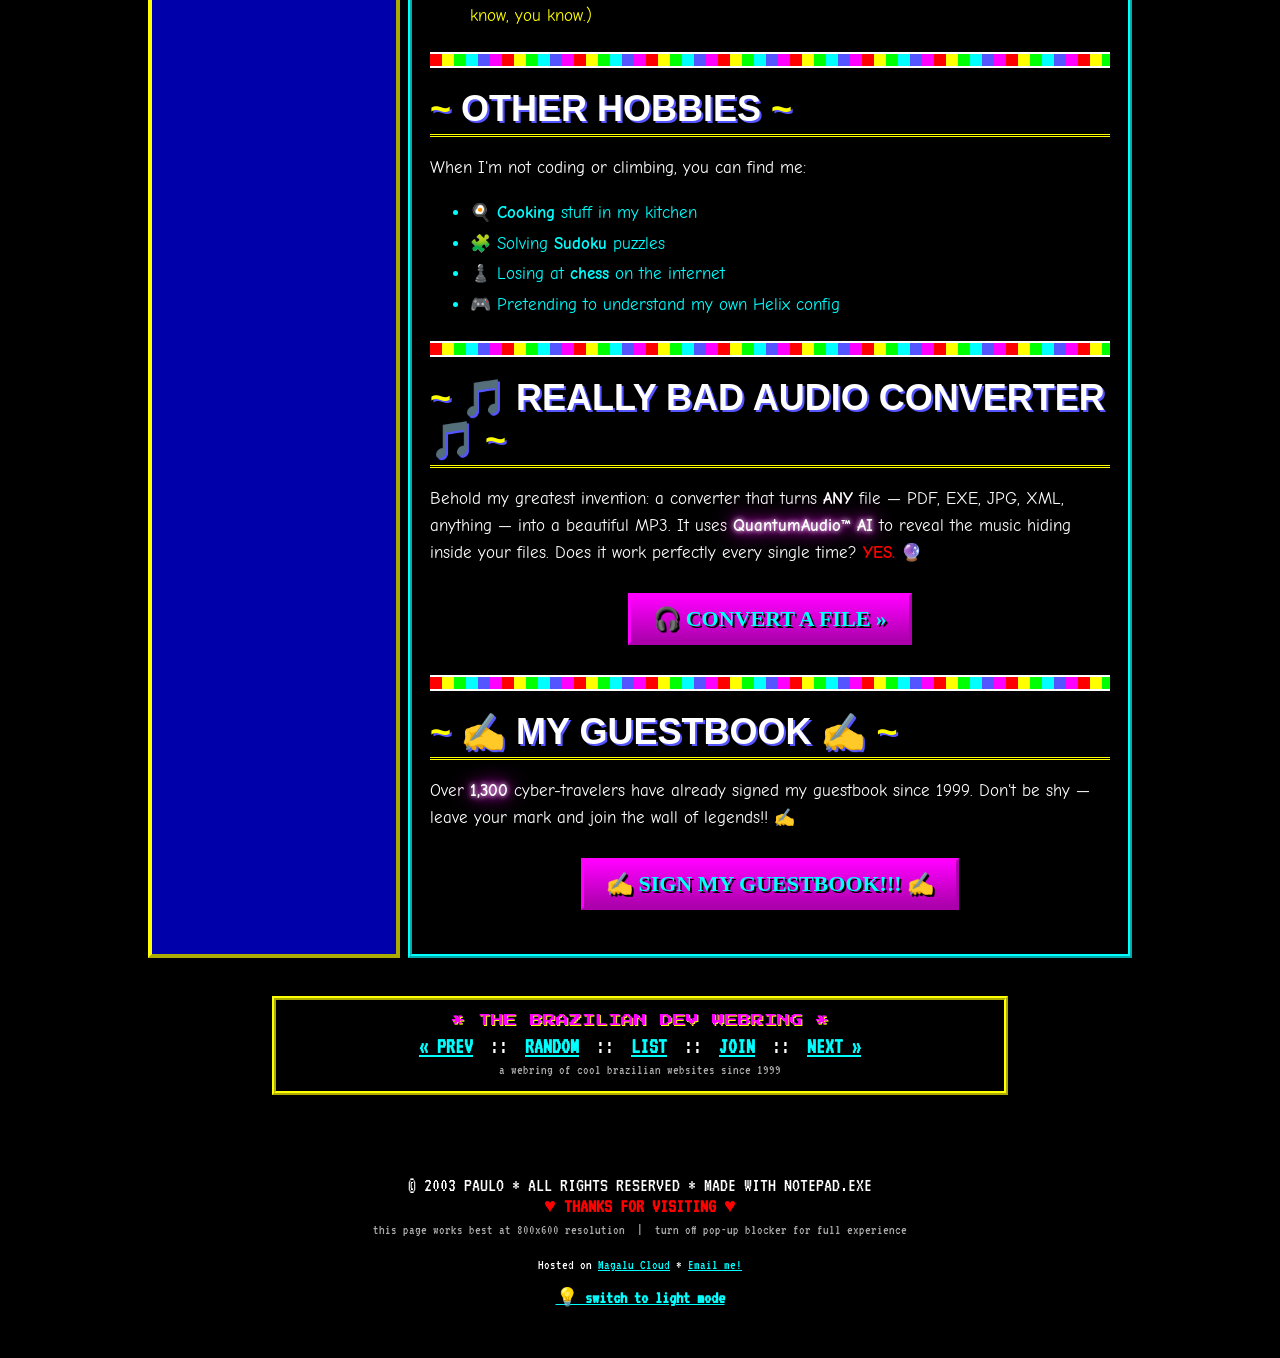
==== commit 3af53c97: "remove some sections" ====
--- a/index.html
+++ b/index.html
@@ -39,24 +39,12 @@
                 <td class="sidebar">
                     <h3>* NAVIGATION *</h3>
                     <ul>
-                        <!--<li><a href="#about">About Me</a></li>
-                        <li><a href="#work">My Job</a></li>
-                        <li><a href="#music">My Music</a></li>
-                        <li><a href="#climbing">Climbing!!!</a></li>-->
                         <li><a href="gallery.html">Gallery</a></li>
                         <li><a href="converter.html">Audio Converter</a></li>
-                        <!--<li><a href="#code">My Code</a></li>
-                        <li>
-                            <a href="#calc"
-                                >calc.exe <span class="blink">NEW!</span></a
-                            >
-                        </li>-->
-                        <!--<li><a href="#hobbies">Hobbies</a></li>
-                        <li><a href="#links">Cool Links</a></li>-->
                         <li><a href="guestbook.html">Guestbook</a></li>
                     </ul>
 
-                    <h3>♥ VISITORS ♥</h3>
+                    <h3>♥  VISITORS ♥ </h3>
                     <div class="counter-box">
                         <div class="counter-digits" id="counter">0001337</div>
                         <div
@@ -110,12 +98,12 @@
                 </td>
 
                 <td class="main">
-                    <div class="construction">
-                        ⚠ THIS PAGE IS UNDER CONSTRUCTION ⚠<br />
-                        <span style="font-size: 9px"
-                            >PLEASE EXCUSE THE MESS</span
-                        >
-                    </div>
+                    <!-- <div class="construction"> -->
+                    <!--     ⚠ THIS PAGE IS UNDER CONSTRUCTION ⚠<br /> -->
+                    <!--     <span style="font-size: 9px" -->
+                    <!--         >PLEASE EXCUSE THE MESS</span -->
+                    <!--     > -->
+                    <!-- </div> -->
 
                     <h2 id="about">WELCOME TO MY HOMEPAGE</h2>
                     <p>
@@ -251,21 +239,6 @@
                         <li>🎮 Pretending to understand my own Helix config</li>
                     </ul>
 
-                    <div class="divider"></div>
-
-                    <h2 id="gallery">📸 PHOTO GALLERY 📸</h2>
-                    <p>
-                        Behold my collection of pixels!! Climbing sends, phonk
-                        nights, cafezinhos, and other assorted cyber-memories.
-                        Step into the gallery and flip through 'em like it's a
-                        slideshow on a CRT monitor.
-                        <span class="jump">📷</span>
-                    </p>
-                    <div style="text-align: center; margin: 16px 0">
-                        <a class="guestbook-btn" href="gallery.html"
-                            >🖼️ ENTER THE GALLERY »</a
-                        >
-                    </div>
 
                     <div class="divider"></div>
 
@@ -285,17 +258,6 @@
                         >
                     </div>
 
-                    <div class="construction">
-                        🚧 MORE CONTENT COMING SOON!!! 🚧
-                    </div>
-
-                    <h2 id="links">⚡ COOL LINKS ⚡</h2>
-                    <p>
-                        <a href="https://github.com/thinato">* My GitHub *</a>
-                        &nbsp;|&nbsp;
-                        <a href="#">* Curitiba City Tour *</a> &nbsp;|&nbsp;
-                        <a href="#">* Free MIDIs *</a>
-                    </p>
 
                     <div class="divider"></div>
 
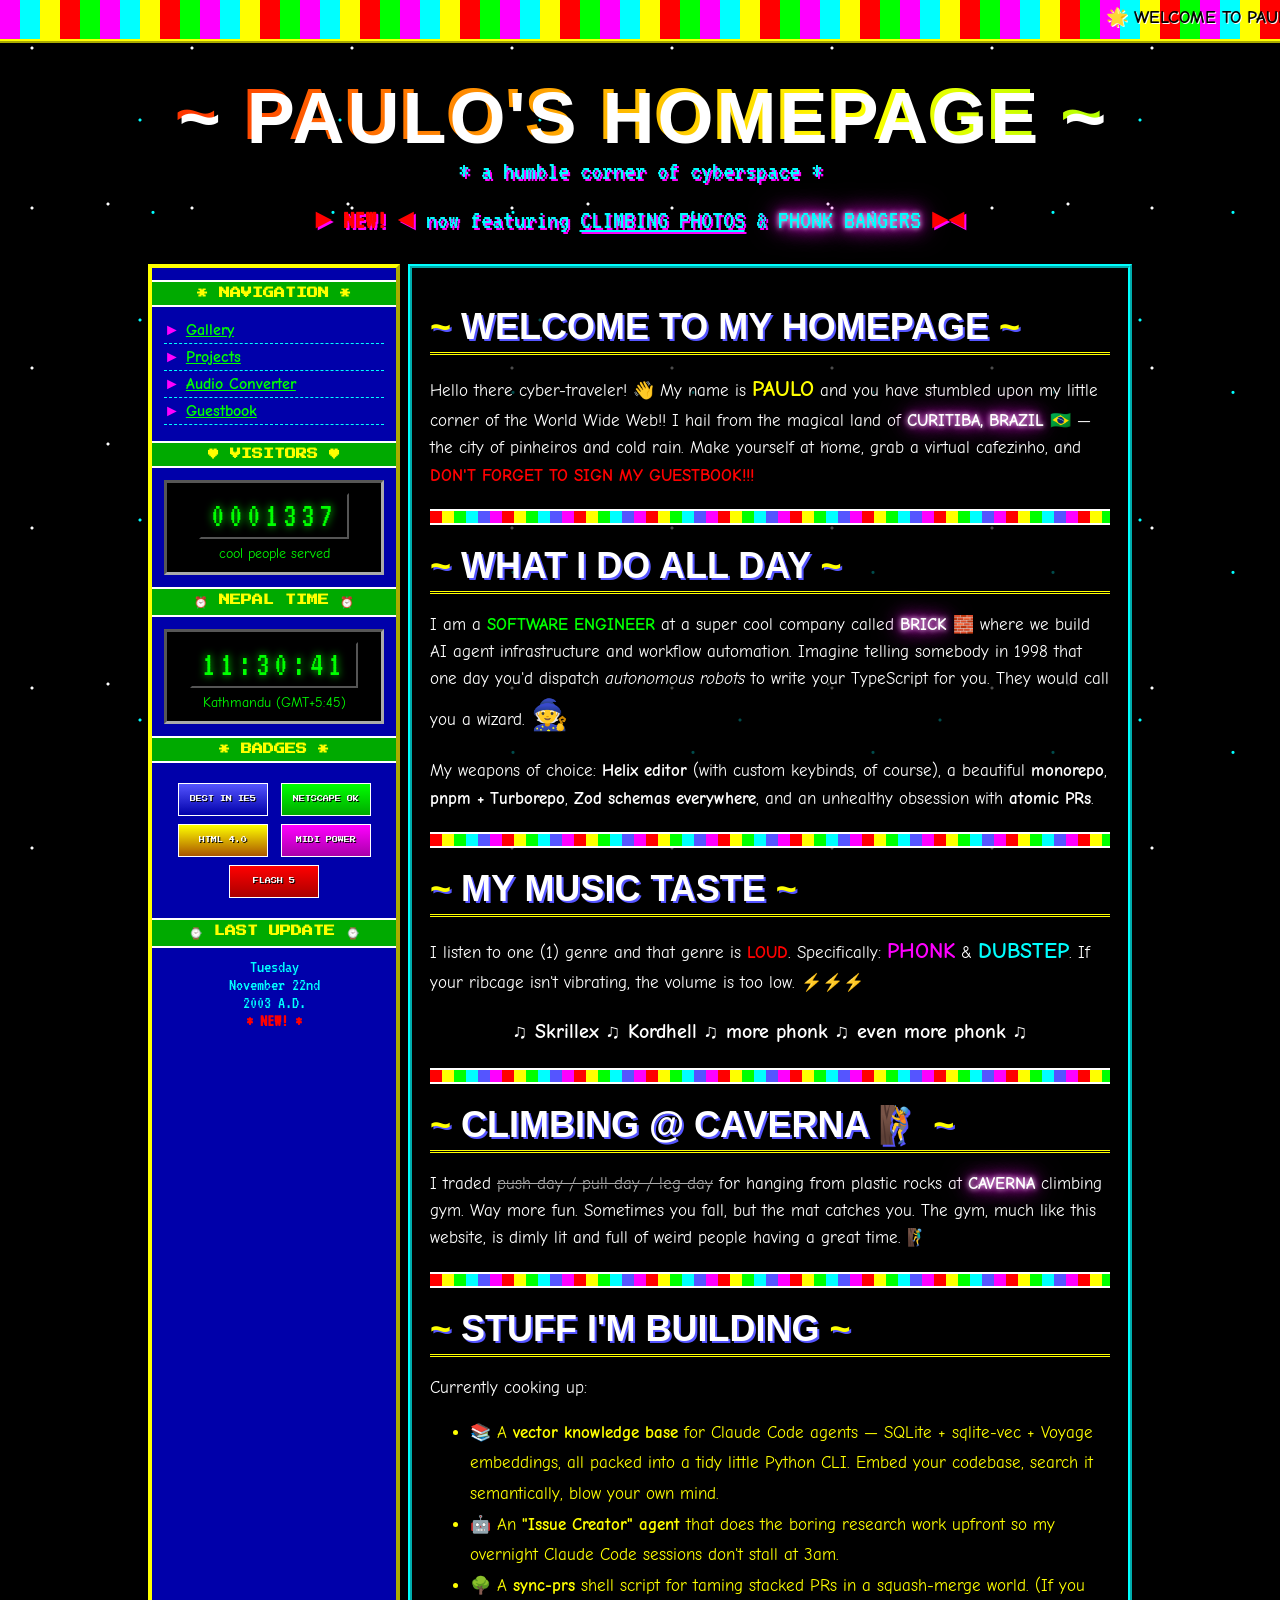
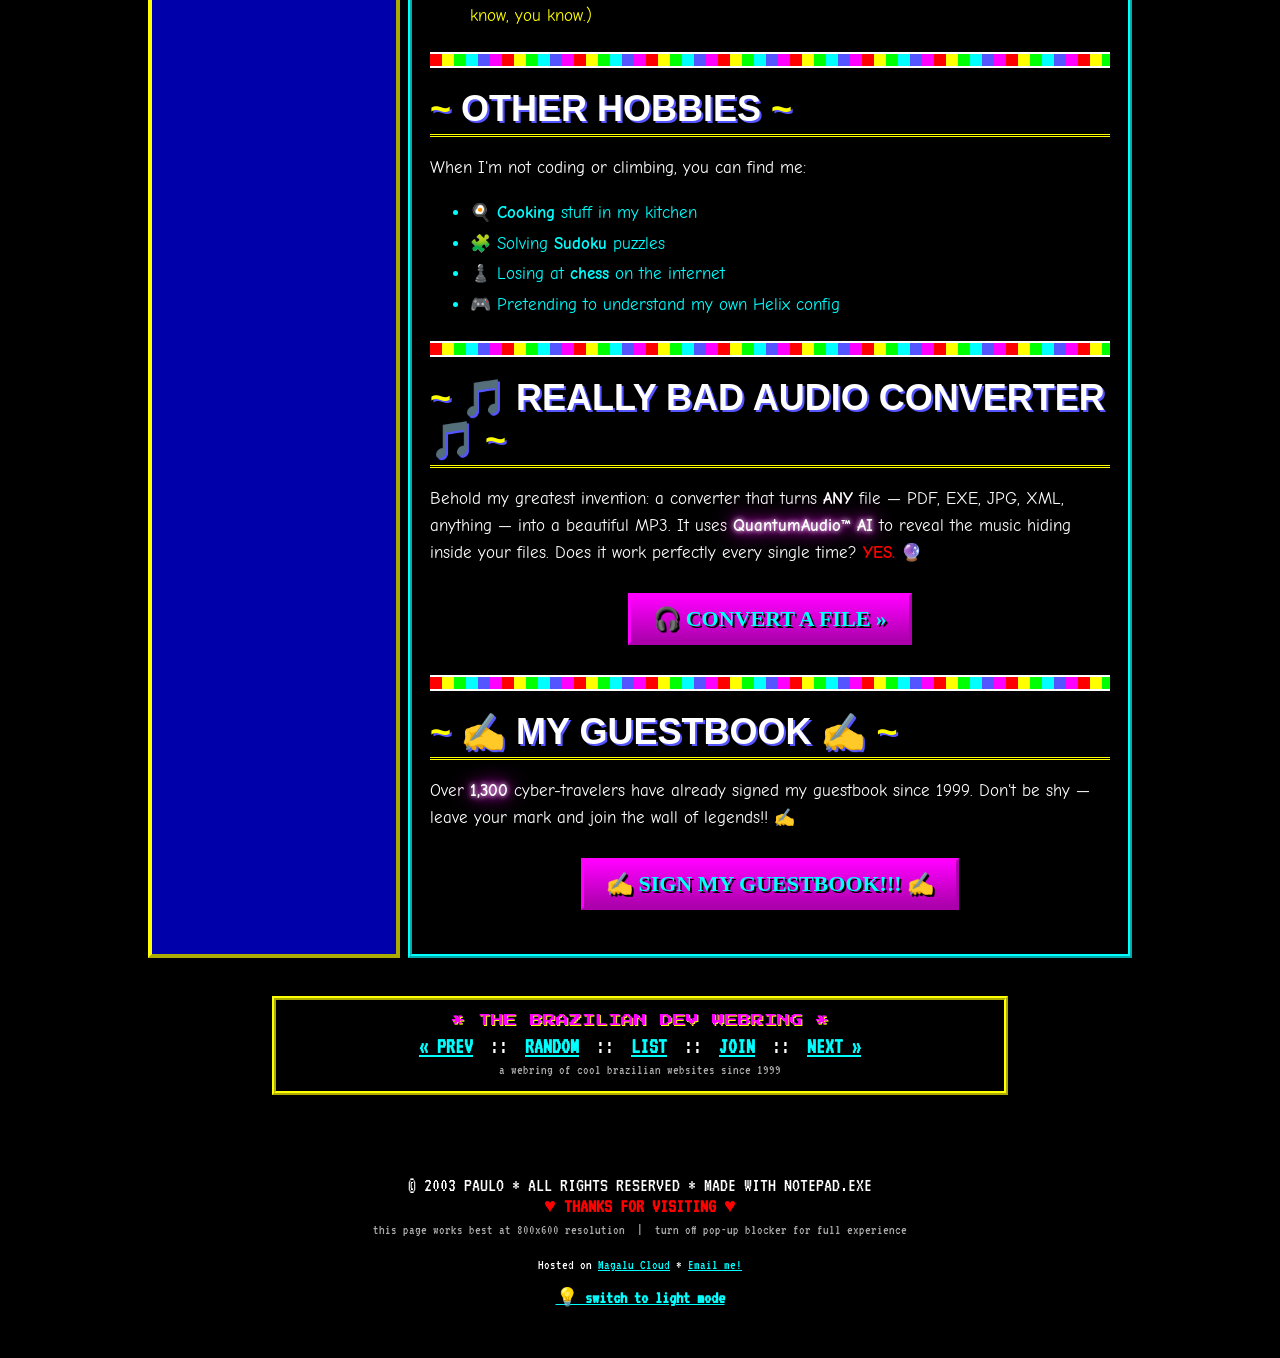
==== commit 144f8636: "feat: projects tab" ====
--- a/index.html
+++ b/index.html
@@ -40,6 +40,7 @@
                     <h3>* NAVIGATION *</h3>
                     <ul>
                         <li><a href="gallery.html">Gallery</a></li>
+                        <li><a href="projects.html">Projects</a></li>
                         <li><a href="converter.html">Audio Converter</a></li>
                         <li><a href="guestbook.html">Guestbook</a></li>
                     </ul>
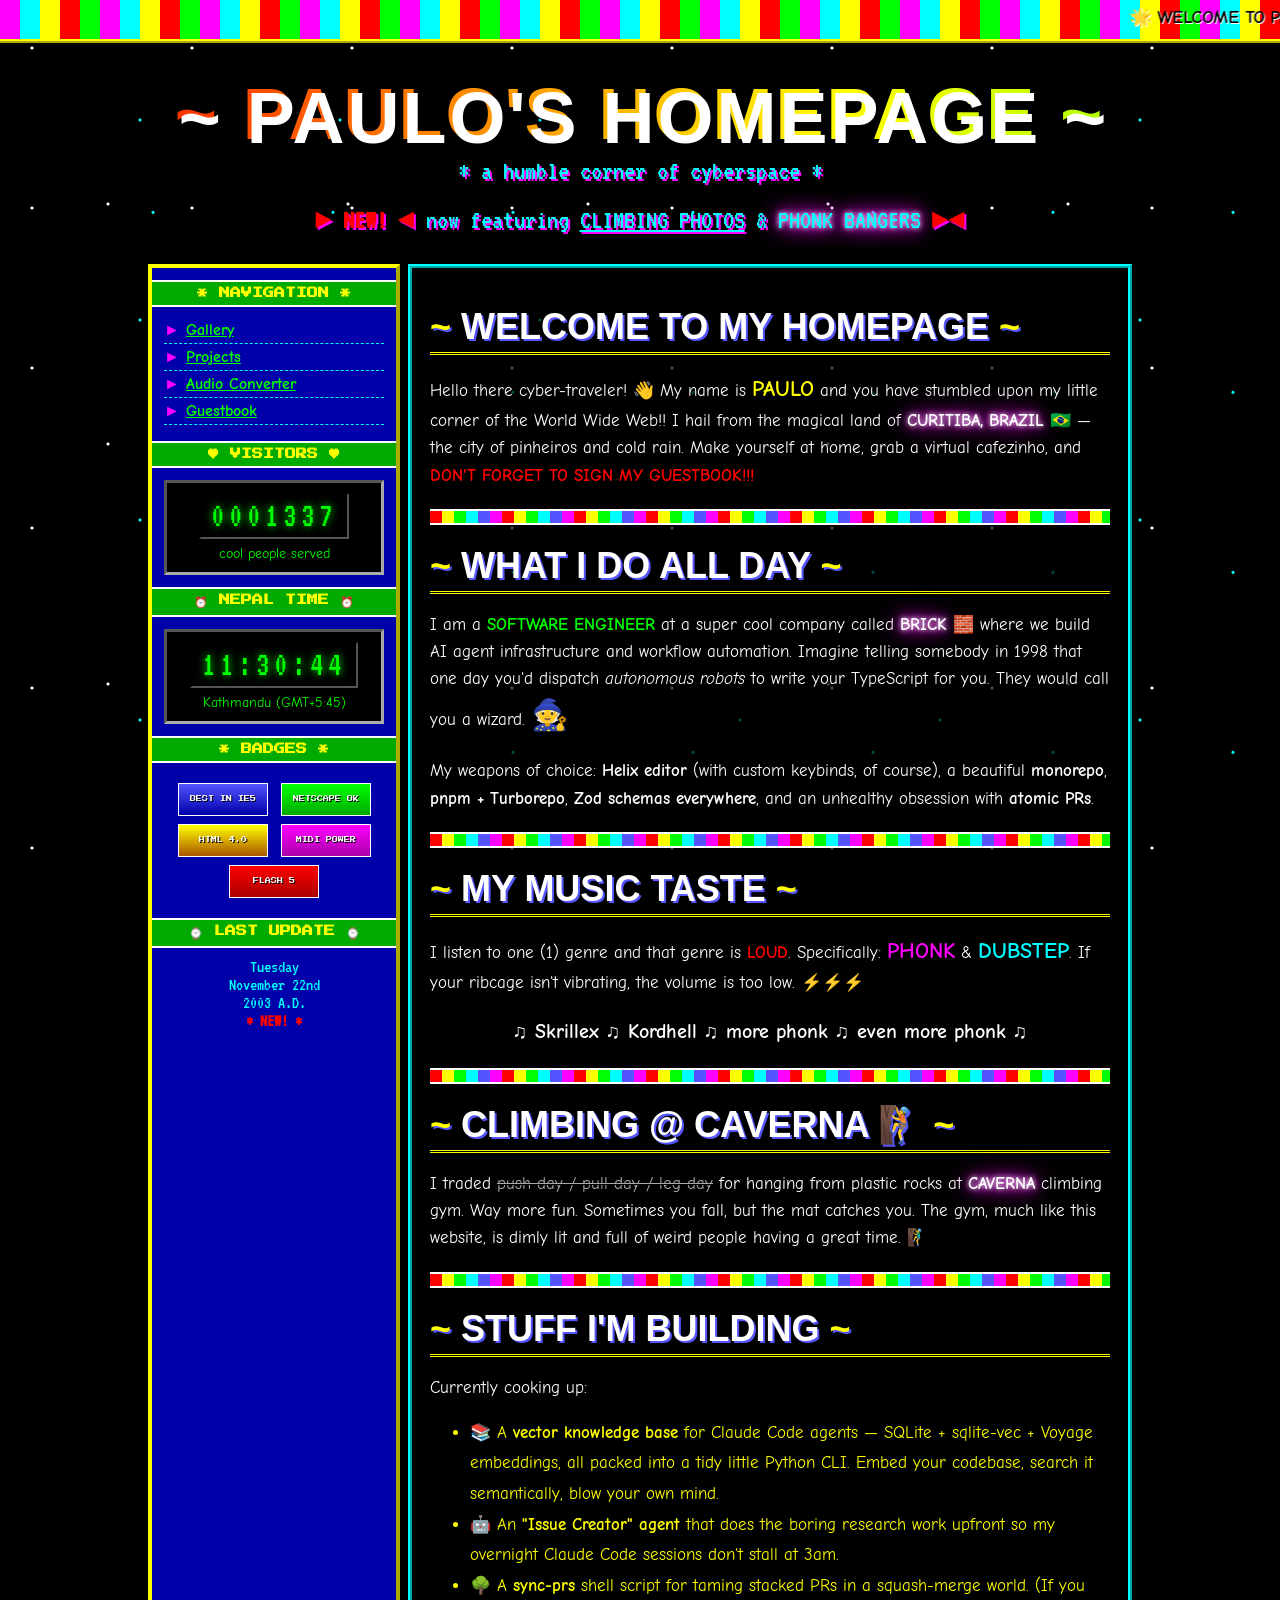
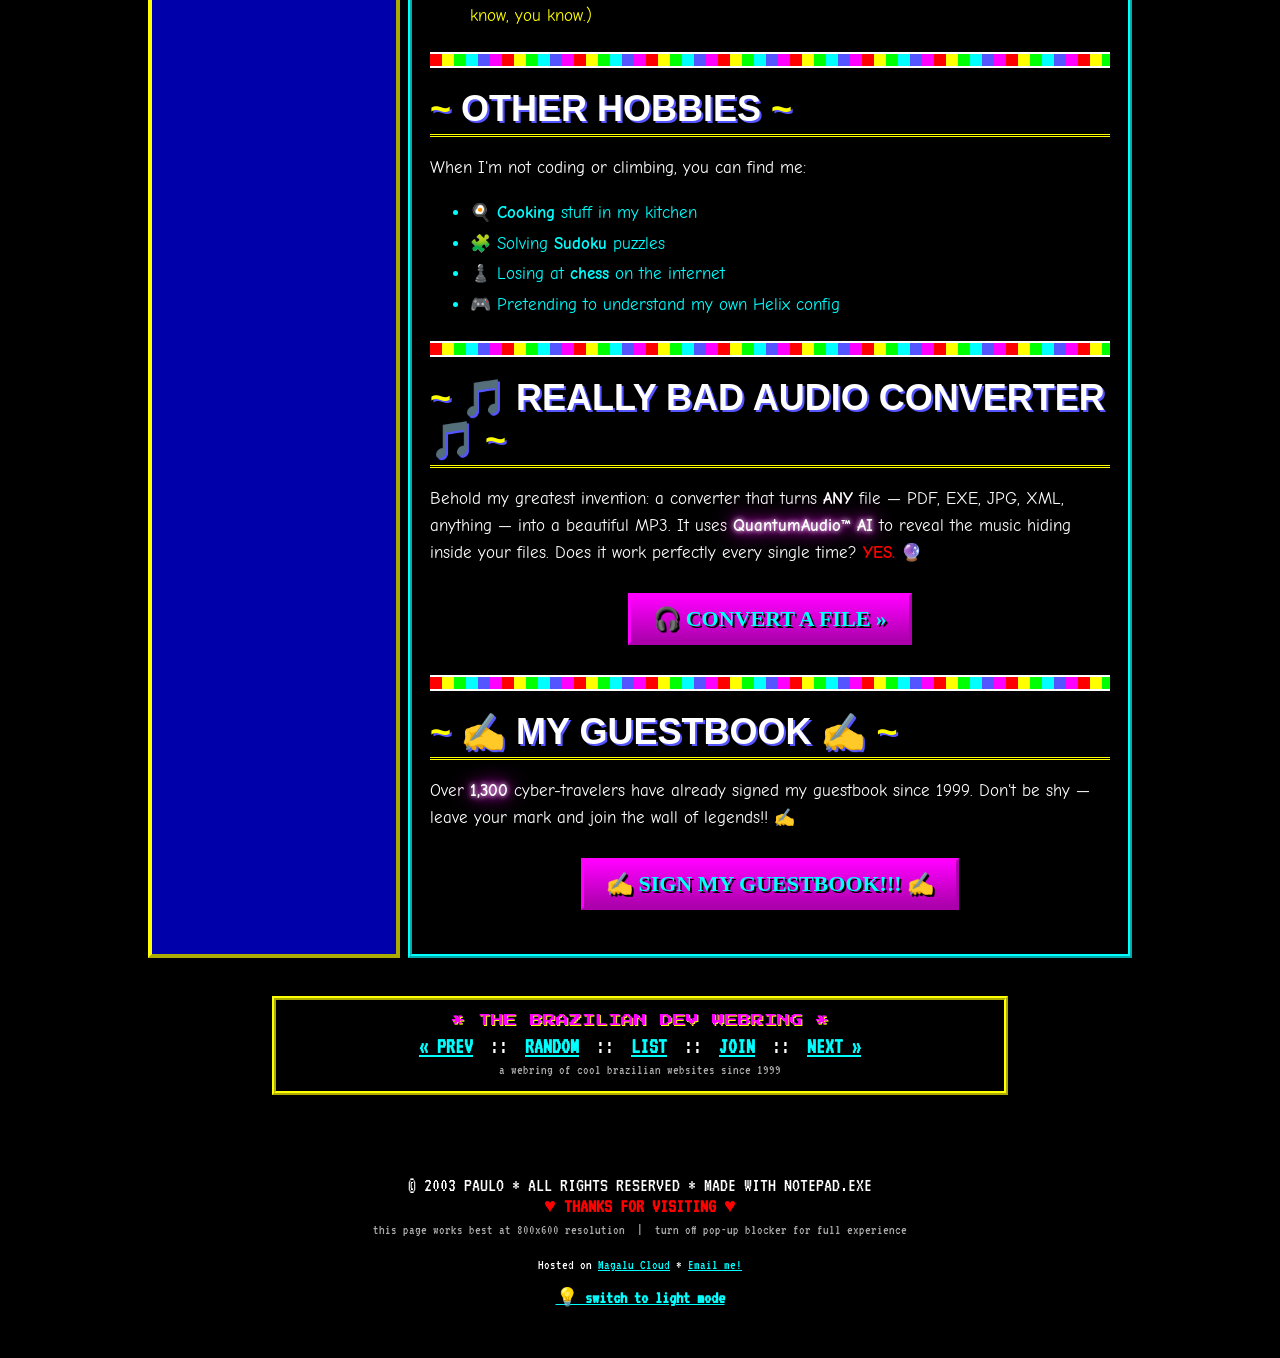
==== commit ce8dcd4d: "AdSense: ads.txt and site-verification meta tag Verifies lisecki.dev for AdSense without loading any" ====
--- a/index.html
+++ b/index.html
@@ -2,6 +2,9 @@
 <html lang="en">
     <head>
         <meta charset="UTF-8" />
+        <!-- AdSense site verification only: no ad code on this page. Ads are
+             served by /mondo/ alone, and only to players who see them. -->
+        <meta name="google-adsense-account" content="ca-pub-6009839763524724" />
         <title>~*~ Paulo's RADICAL Homepage ~*~</title>
         <link rel="stylesheet" href="styles.css" />
         <script>
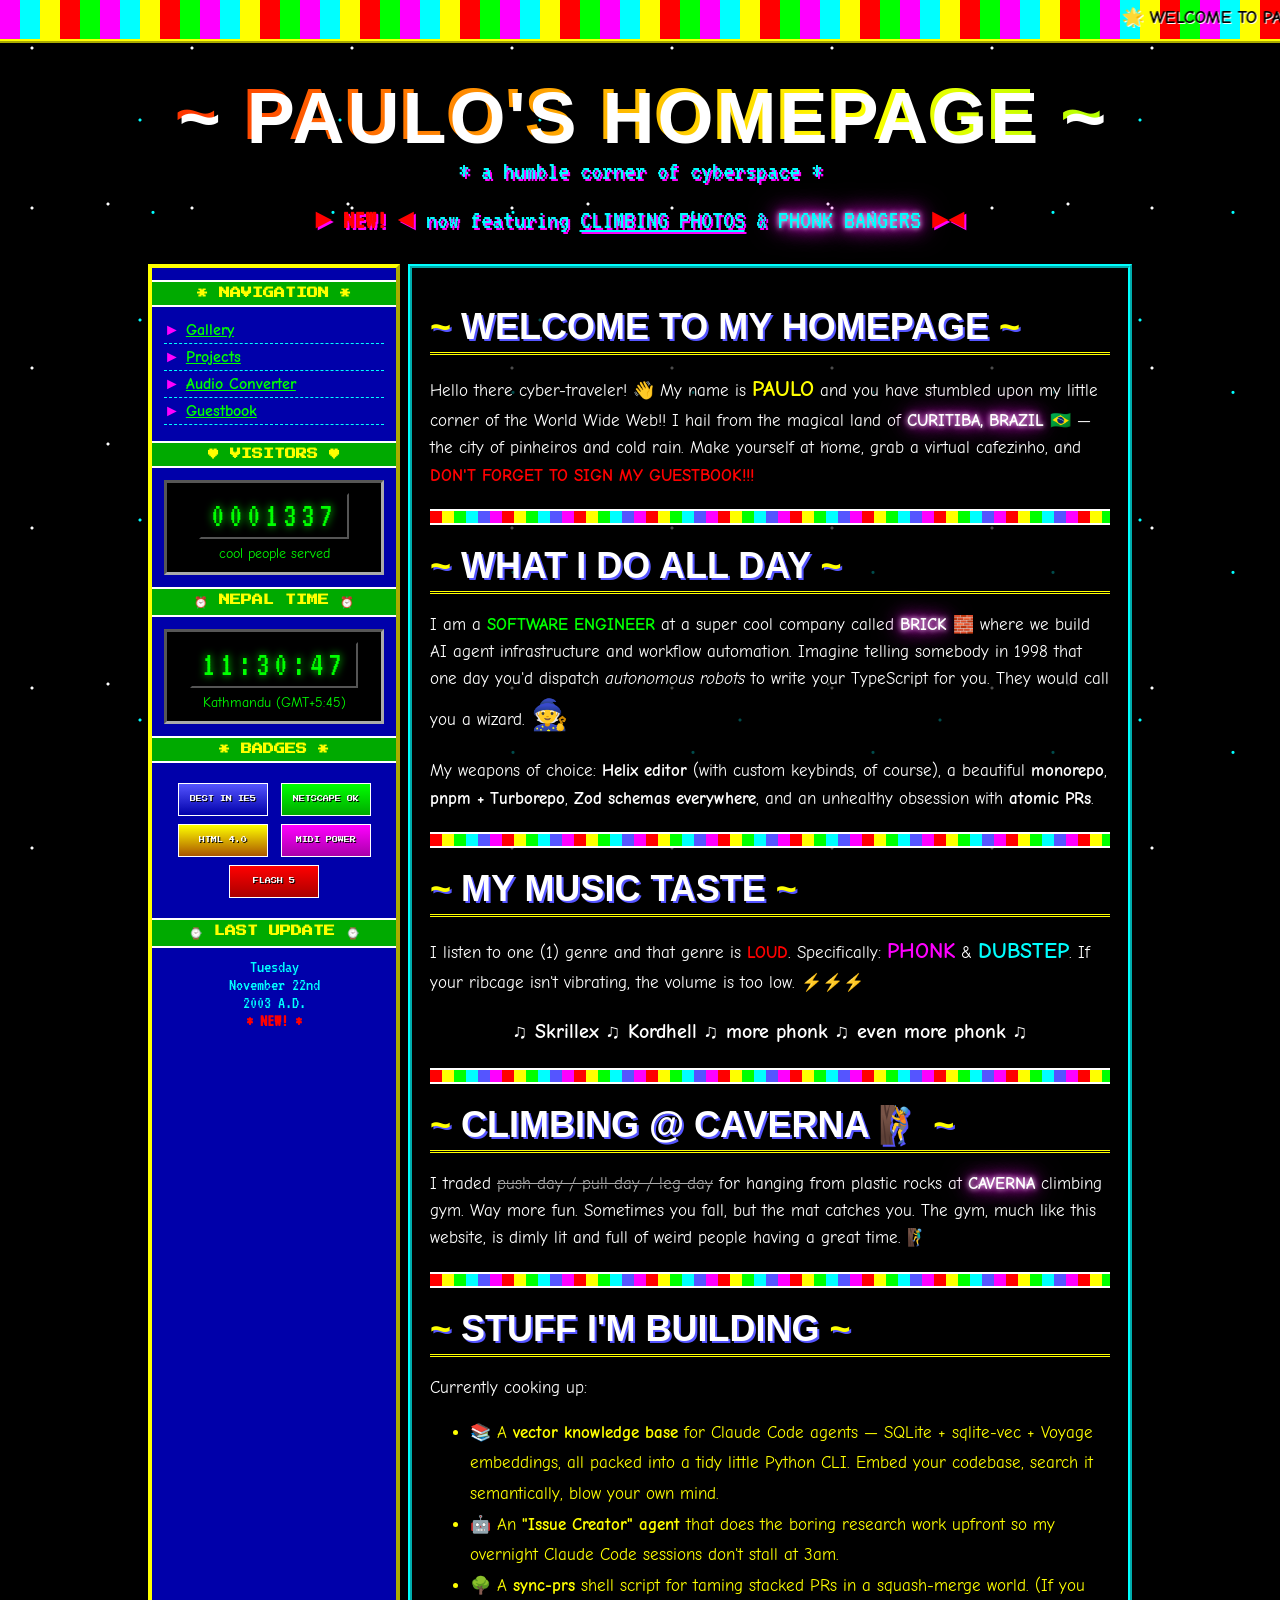
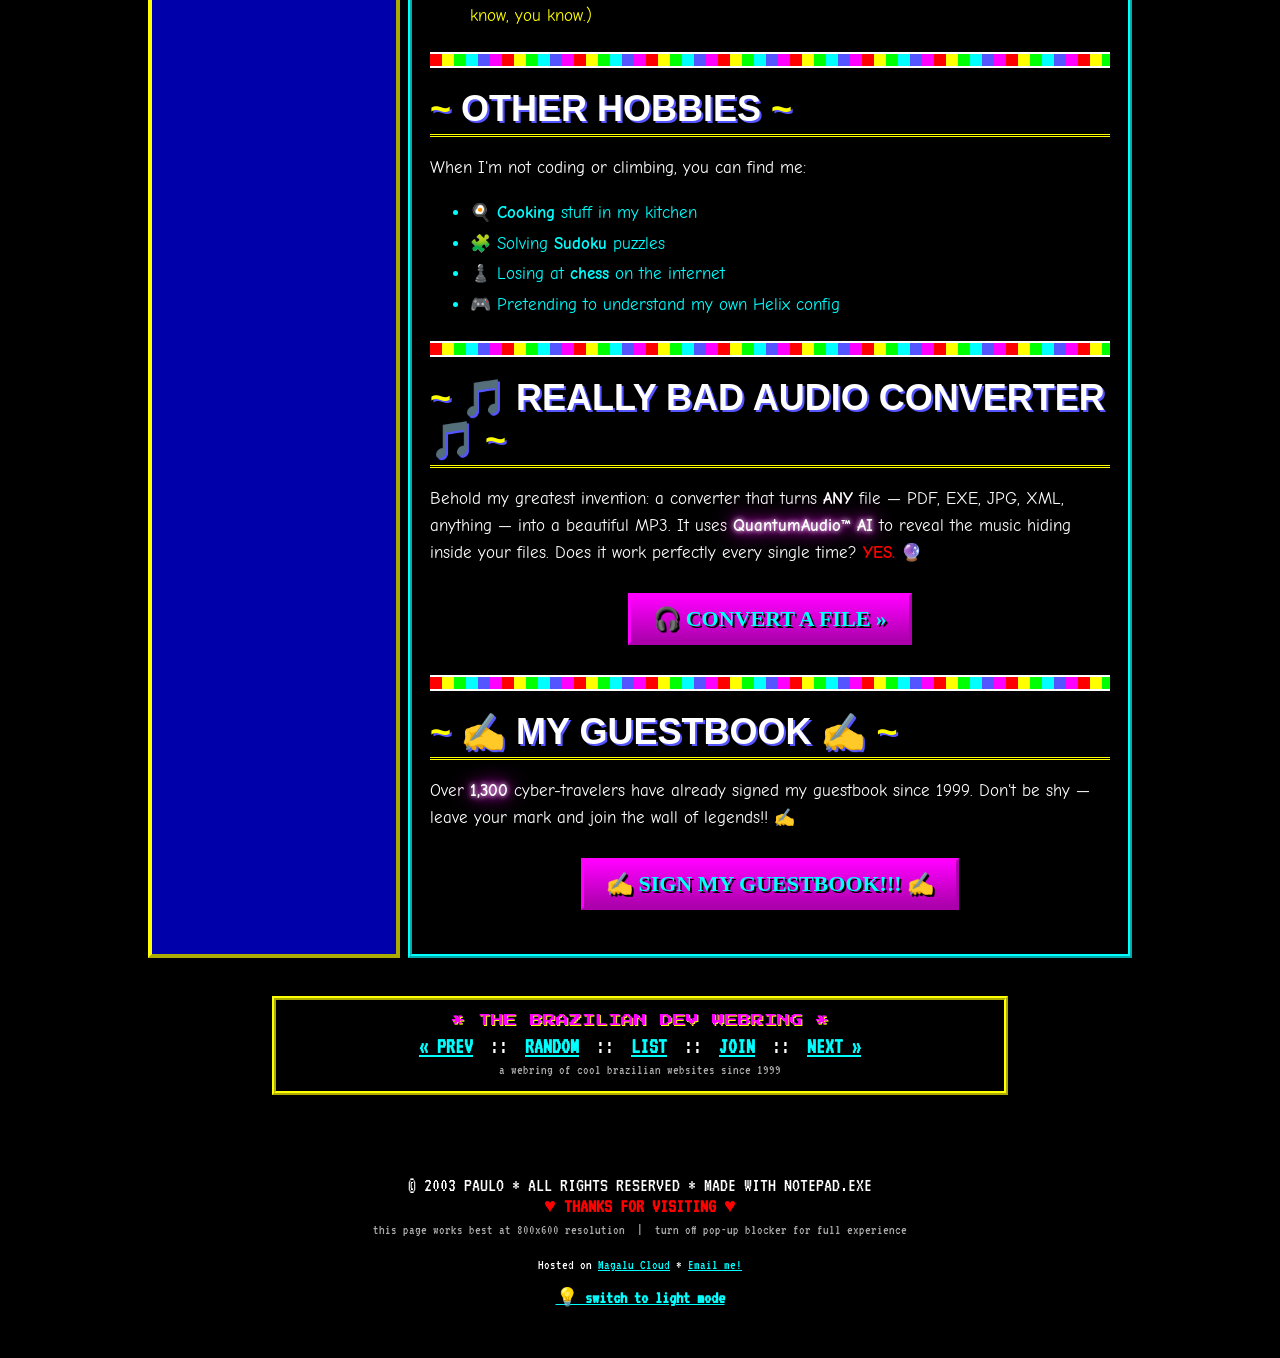
==== commit 9ee8bb20: "AdSense: add the loader snippet for verification The meta tag did not verify. The loader shows nothi" ====
--- a/index.html
+++ b/index.html
@@ -2,9 +2,13 @@
 <html lang="en">
     <head>
         <meta charset="UTF-8" />
-        <!-- AdSense site verification only: no ad code on this page. Ads are
-             served by /mondo/ alone, and only to players who see them. -->
+        <!-- AdSense site verification. The meta tag alone did not verify, so the
+             loader is here too — but it draws nothing while Auto ads is OFF for
+             lisecki.dev in AdSense and this page has no ad units. Ads belong to
+             /mondo/ only. Remove the <script> once the site is approved. -->
         <meta name="google-adsense-account" content="ca-pub-6009839763524724" />
+        <script async src="https://pagead2.googlesyndication.com/pagead/js/adsbygoogle.js?client=ca-pub-6009839763524724"
+            crossorigin="anonymous"></script>
         <title>~*~ Paulo's RADICAL Homepage ~*~</title>
         <link rel="stylesheet" href="styles.css" />
         <script>
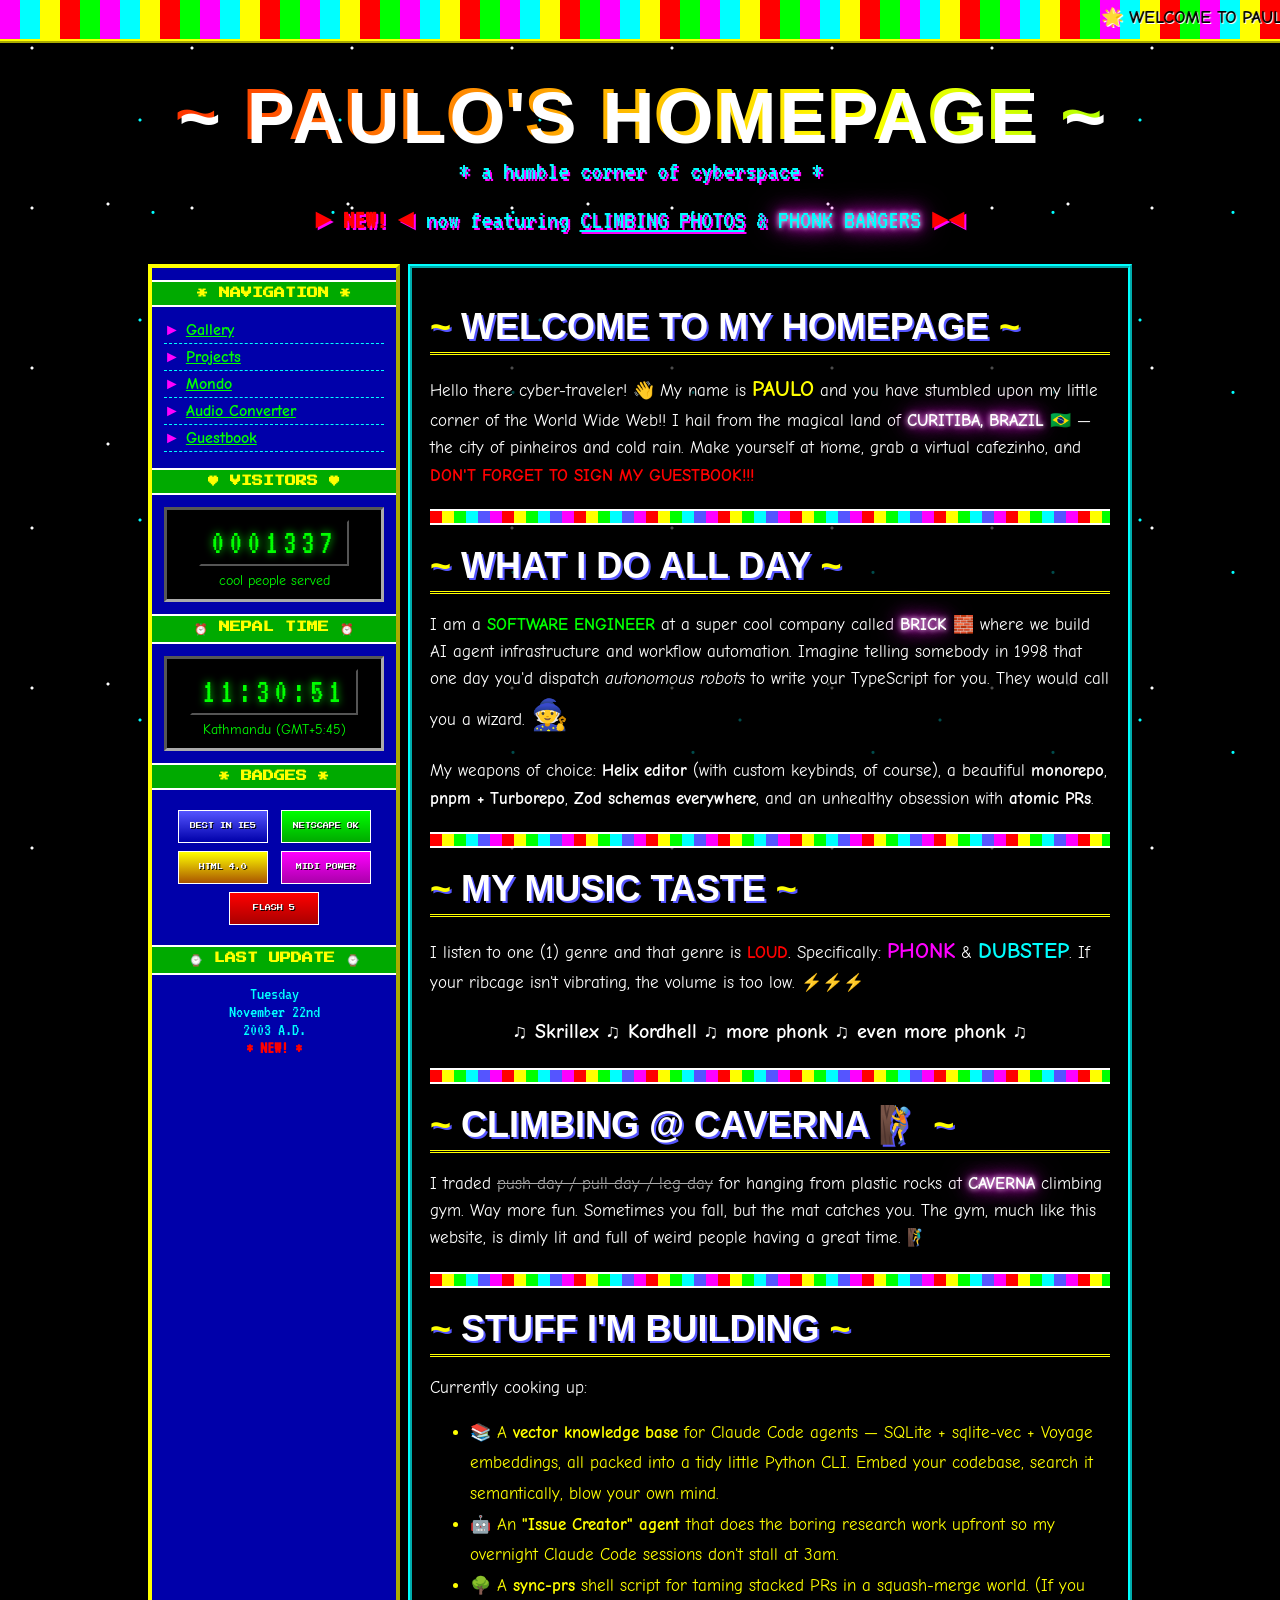
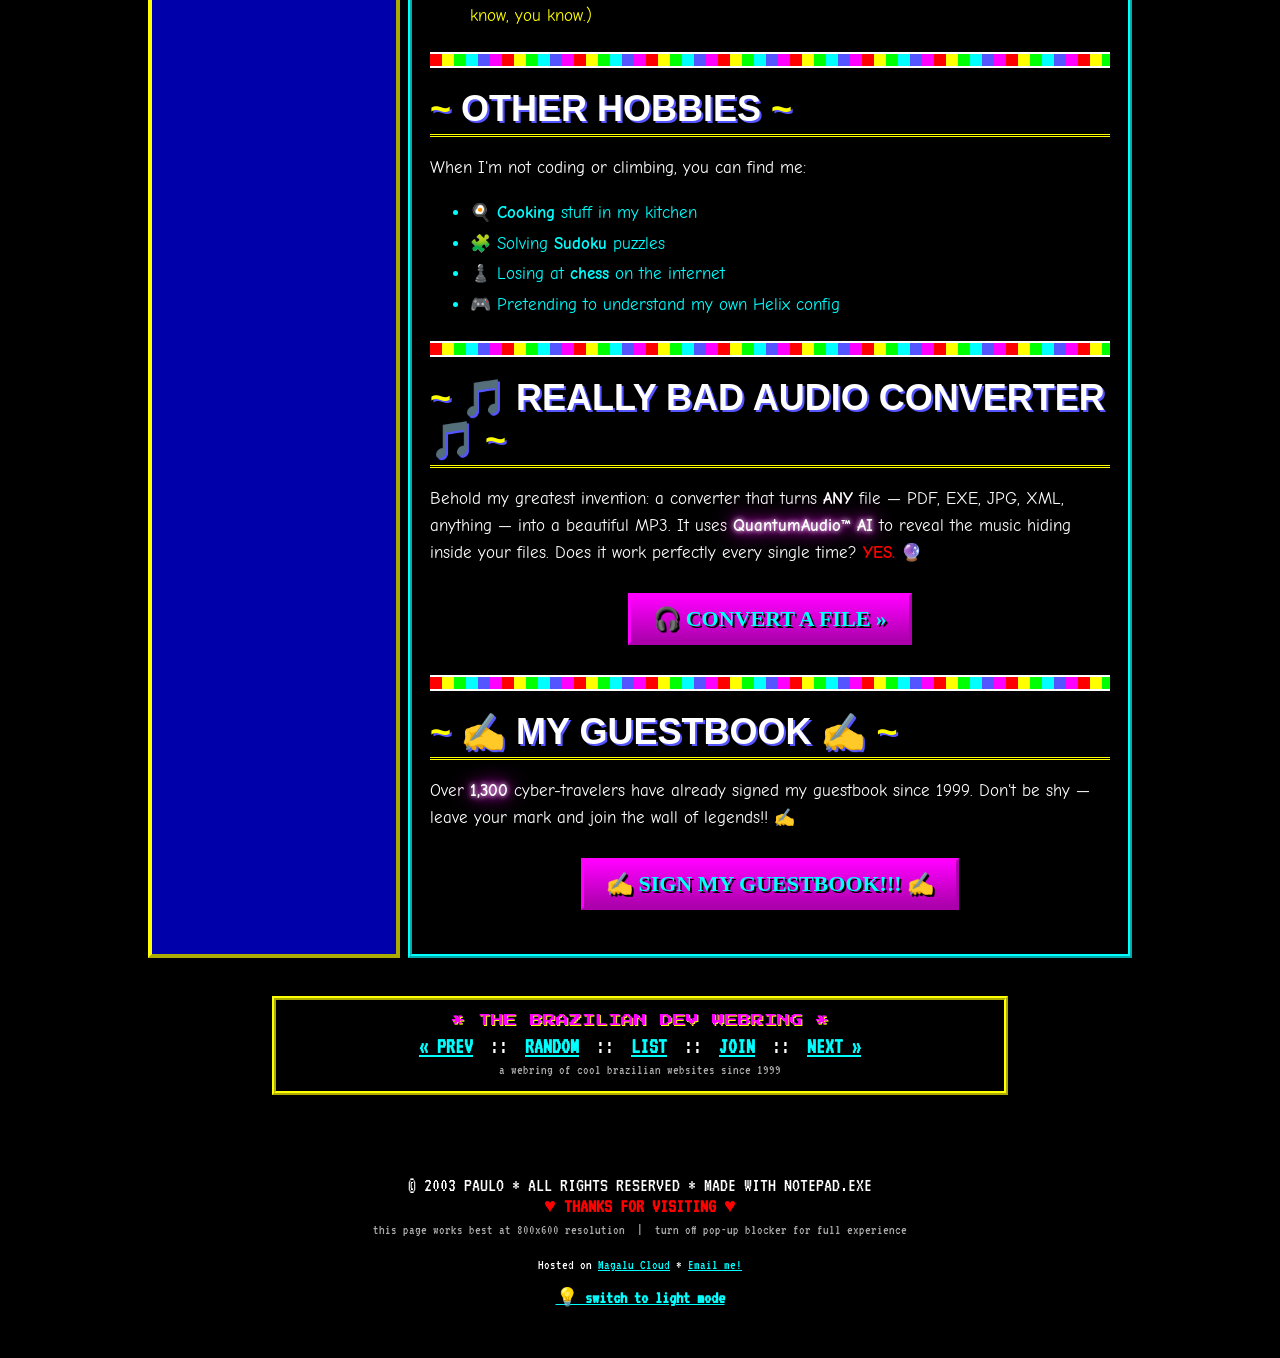
==== commit a8c1c873: "Link Mondo from the homepage navigation and the projects page Co-Authored-By: Claude Opus 5.5 <norep" ====
--- a/index.html
+++ b/index.html
@@ -48,6 +48,7 @@
                     <ul>
                         <li><a href="gallery.html">Gallery</a></li>
                         <li><a href="projects.html">Projects</a></li>
+                        <li><a href="/mondo/">Mondo</a></li>
                         <li><a href="converter.html">Audio Converter</a></li>
                         <li><a href="guestbook.html">Guestbook</a></li>
                     </ul>
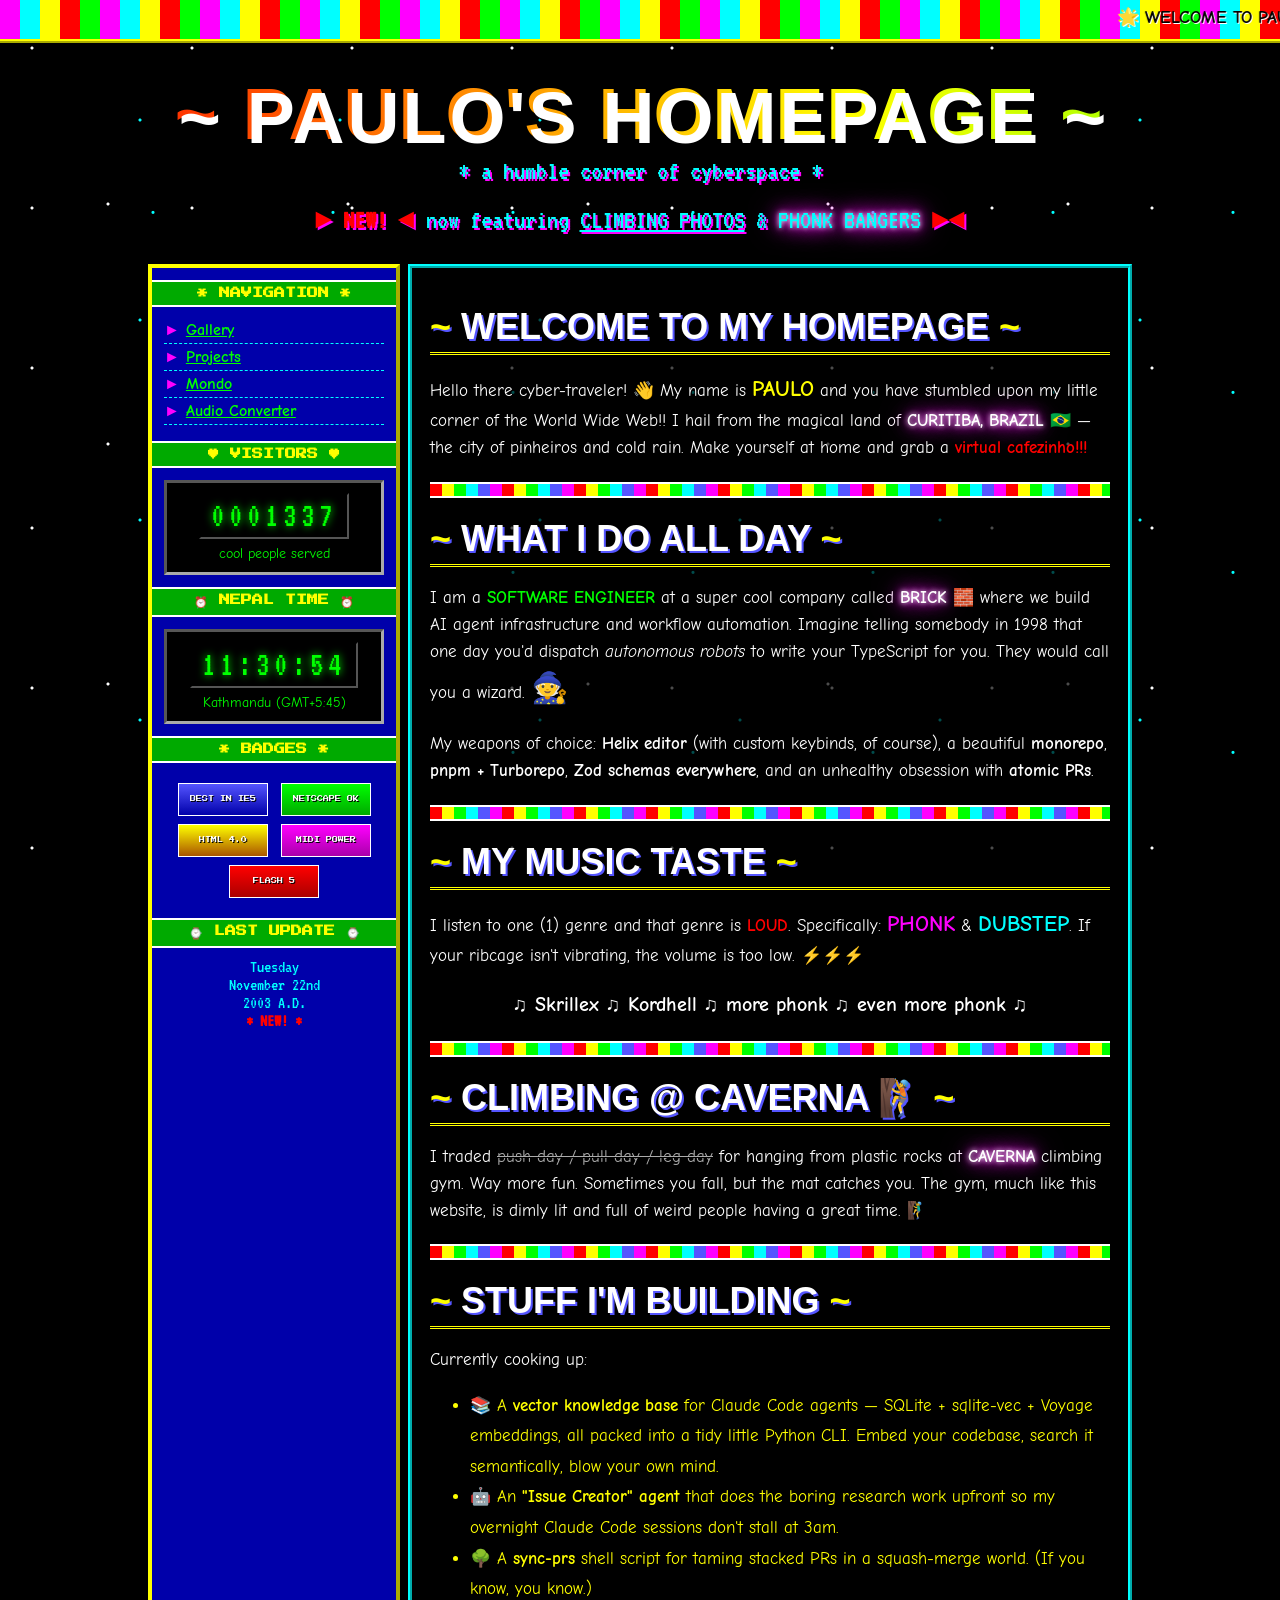
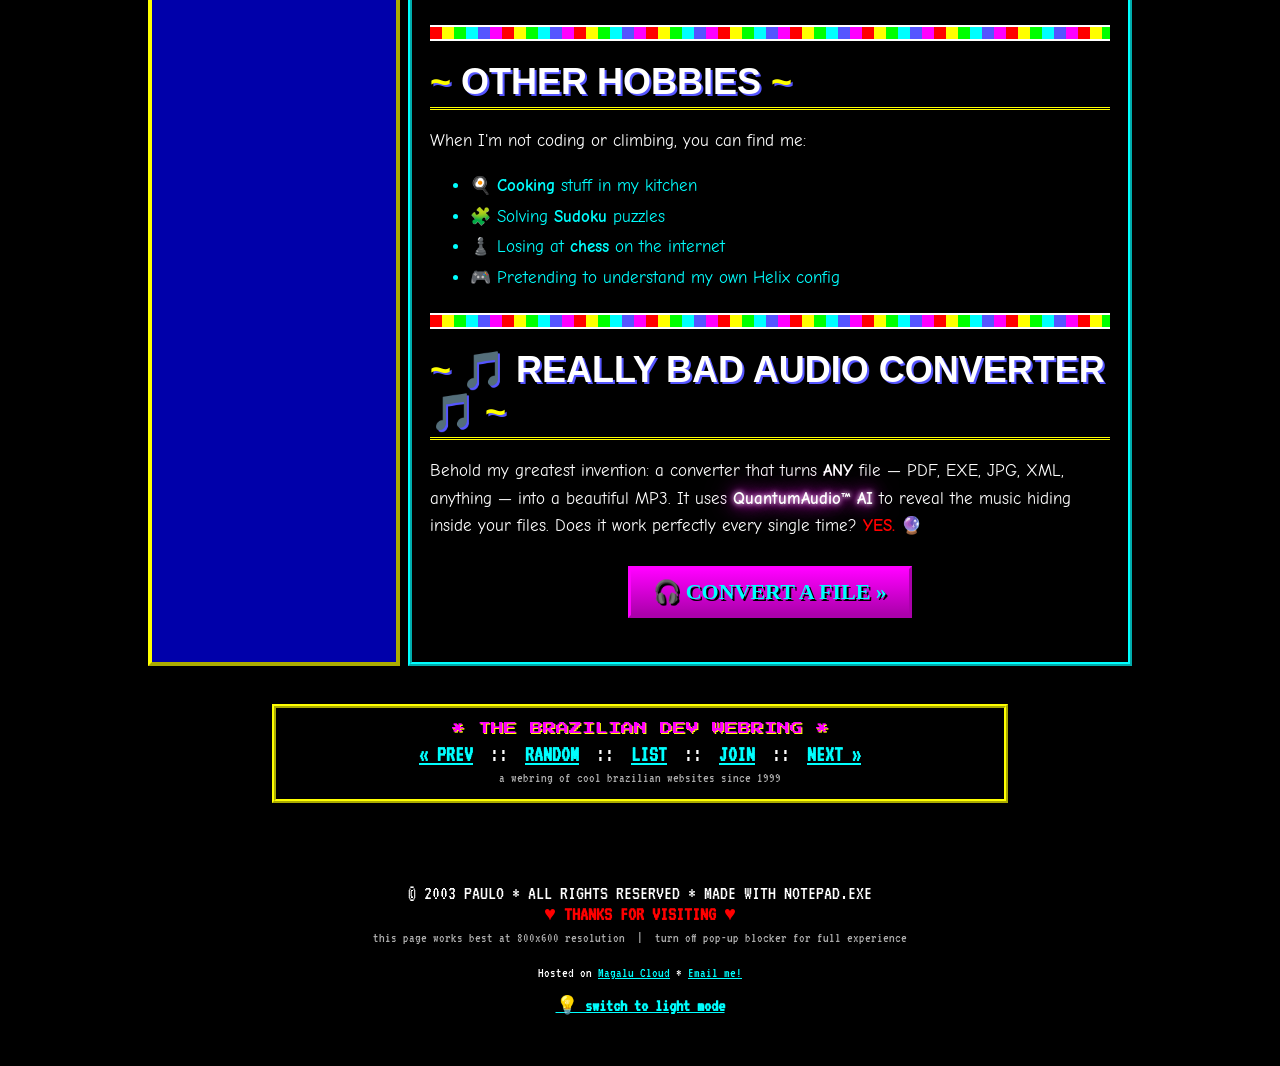
==== commit bde78a9b: "Take the guestbook down; drop the placeholder project and template text The guestbook page, its scri" ====
--- a/index.html
+++ b/index.html
@@ -20,8 +20,8 @@
         <div class="top-marquee">
             <marquee scrollamount="8">
                 🌟 WELCOME TO PAULO'S CYBER-CASTLE 🌟 * NOW WITH 100% MORE PHONK
-                * 🚀 LAST UPDATED: 11/22/2003 🚀 * YOU ARE VISITOR #001337 * 💾
-                PLEASE SIGN MY GUESTBOOK 💾 * BEST VIEWED IN NETSCAPE NAVIGATOR
+                * 🚀 LAST UPDATED: 11/22/2003 🚀 * YOU ARE VISITOR #001337 *
+                BEST VIEWED IN NETSCAPE NAVIGATOR
                 * 🌟
             </marquee>
         </div>
@@ -50,7 +50,6 @@
                         <li><a href="projects.html">Projects</a></li>
                         <li><a href="/mondo/">Mondo</a></li>
                         <li><a href="converter.html">Audio Converter</a></li>
-                        <li><a href="guestbook.html">Guestbook</a></li>
                     </ul>
 
                     <h3>♥  VISITORS ♥ </h3>
@@ -128,11 +127,8 @@
                         and you have stumbled upon my little corner of the World
                         Wide Web!! I hail from the magical land of
                         <b class="glow">CURITIBA, BRAZIL</b> 🇧🇷 — the city of
-                        pinheiros and cold rain. Make yourself at home, grab a
-                        virtual cafezinho, and
-                        <span class="blink"
-                            >DON'T FORGET TO SIGN MY GUESTBOOK!!!</span
-                        >
+                        pinheiros and cold rain. Make yourself at home and grab a
+                        <span class="blink">virtual cafezinho!!!</span>
                     </p>
 
                     <div class="divider"></div>
@@ -267,23 +263,6 @@
                         >
                     </div>
 
-
-                    <div class="divider"></div>
-
-                    <h2 id="guestbook">✍️ MY GUESTBOOK ✍️</h2>
-                    <p>
-                        Over <b class="glow">1,300</b> cyber-travelers have
-                        already signed my guestbook since 1999. Don't be shy —
-                        leave your mark and join the wall of legends!!
-                        <span class="jump">✍️</span>
-                    </p>
-                    <div style="text-align: center; margin: 16px 0">
-                        <span class="pulse-text">
-                            <a class="guestbook-btn" href="guestbook.html"
-                                >✍️ SIGN MY GUESTBOOK!!! ✍️</a
-                            >
-                        </span>
-                    </div>
                 </td>
             </tr>
         </table>
